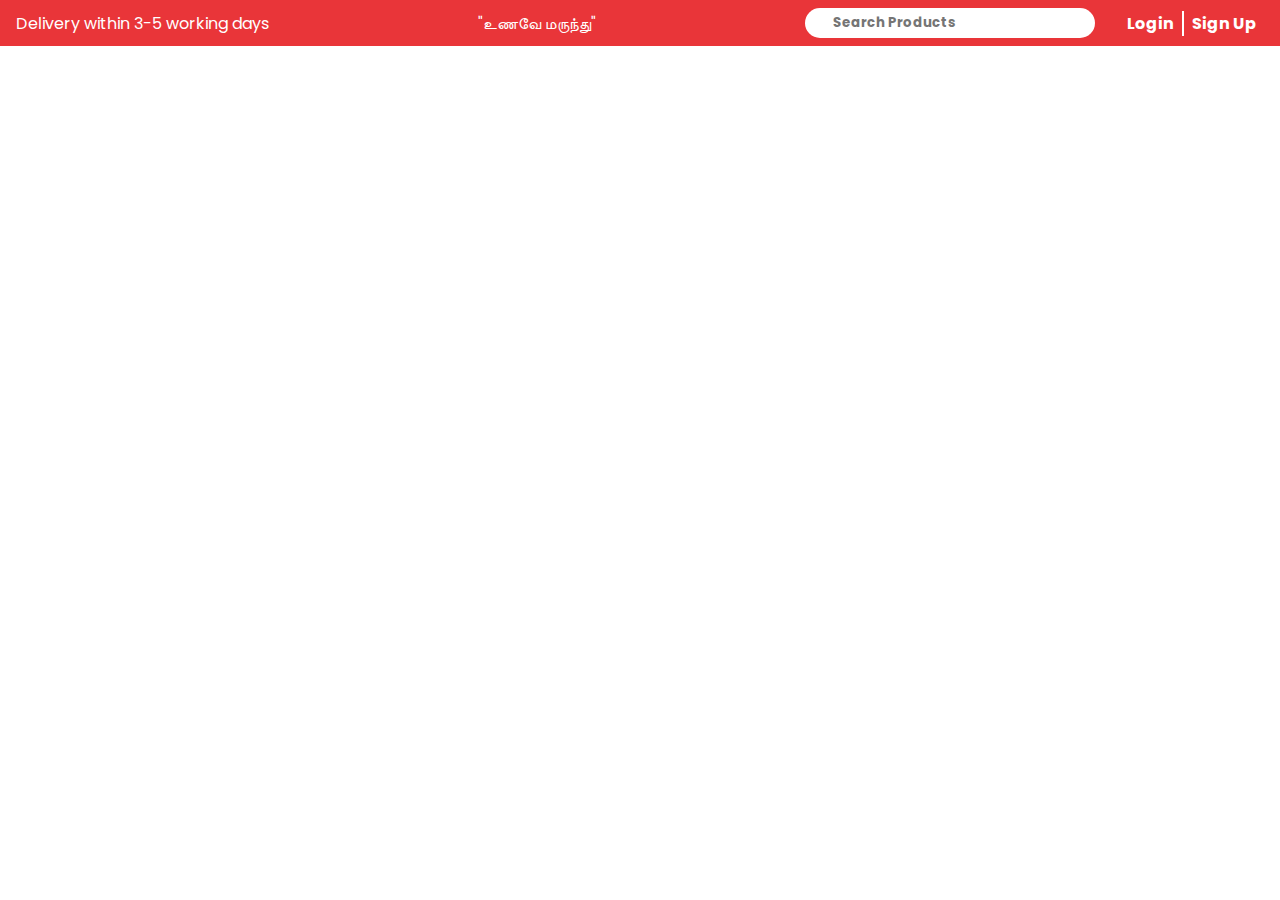
==== index.html @ bee5db54 "topbar is created" ====
<!DOCTYPE html>
<html lang="en">
<head>
    <meta charset="UTF-8">
    <meta name="viewport" content="width=device-width, initial-scale=1.0">
    <title>Nandri masala</title>
    <!-- fontawesom icons CDN -->
    <link rel="stylesheet" href="https://cdnjs.cloudflare.com/ajax/libs/font-awesome/6.5.2/css/all.min.css" integrity="sha512-SnH5WK+bZxgPHs44uWIX+LLJAJ9/2PkPKZ5QiAj6Ta86w+fsb2TkcmfRyVX3pBnMFcV7oQPJkl9QevSCWr3W6A==" crossorigin="anonymous" referrerpolicy="no-referrer" />
    <!-- css link -->
    <link rel="stylesheet" type="text/css" href="./css/index.css"/>
</head>
<body>
    <!-- whole container of home page -->
    <main class="home-container">
        <!-- header section contains top bar and navigation bar -->
       <header>
        <!-- topbar section -->
          <section class="topBar">
            <!-- rightside content -->
             <p class="topbarLeft">Delivery within 3-5 working days</p>

             <!-- center content -->
             <p id="themequote">&quot;உணவே மருந்து&quot;</p>

             <!-- left side content -->
             <div class="topbarRight">
                
                <form id="searchProduct">
                    <i class="fa-solid fa-magnifying-glass"></i>
                    <input type="text" id="search" name="search" placeholder="Search Products"/>
                </form>
                <!-- login signup buttons -->
                <section class="visaButtons">
                    <span class="login">Login</span>
                    <span class="signin">Sign Up</span>
                </section>
             </div>
          </section>
       </header>
    </main>
</body>
</html>
---- css/index.css ----
@import url('https://fonts.googleapis.com/css2?family=Poppins:ital,wght@0,100;0,200;0,300;0,400;0,500;0,600;0,700;0,800;0,900;1,100;1,200;1,300;1,400;1,500;1,600;1,700;1,800;1,900&display=swap');
*{
    margin:0;
    padding:0;
    box-sizing:border-box;
    font-family:var(--sitefont);
}
:root{
    --sitefont:"Poppins", sans-serif;
    --theme1:rgb(233, 53, 57);
    --theme2:rgb(128,128,128);
    --theme3:rgb(52, 119, 88);
    --theme4:rgb(255,255,255);
}
/* topbar design */
.topBar{
    background-color:var(--theme1);
    display:flex;
    justify-content:space-between;
    align-items:center;
    padding:0.5rem 1rem;
}
/* topbar-rightside design */
.topbarRight{
    display:inline-flex;
    gap:1rem;
    justify-content:center;
    align-items:center;
    /* background-color:blueviolet; */
}
/* style for visa buttons */
.visaButtons{
    display:flex;
    padding:0 0.5rem;
    /* background-color:aqua; */
}
.visaButtons span:first-child{
    border-right:2px solid var(--theme4);
    padding:0 0.5rem;
}
.visaButtons span:last-child{
   padding:0 0 0 0.5rem;
}
.visaButtons span{
    font-weight:bold;
    color:var(--theme4);
    /* padding:0 0.5rem; */
}
.visaButtons span:hover{
    cursor:pointer;
}
/* style for search box */
#searchProduct{
    position:relative;
}
#searchProduct input{
    padding:5px 5px 5px 28px ;
    border-radius:15px;
    border:none;
    outline-color: var(--theme3);
}
#searchProduct input::placeholder{
    font-weight: bold;
}
.fa-magnifying-glass{
    position:absolute;
    left:5px;
    top:7px;
    padding:0 0 0 3px;
    color:var(--theme1);
}
/* style for tamil quote */
#themequote{
    color:var(--theme4);
}

/* style for topbar left */
.topbarLeft{
    color:var(--theme4);
}
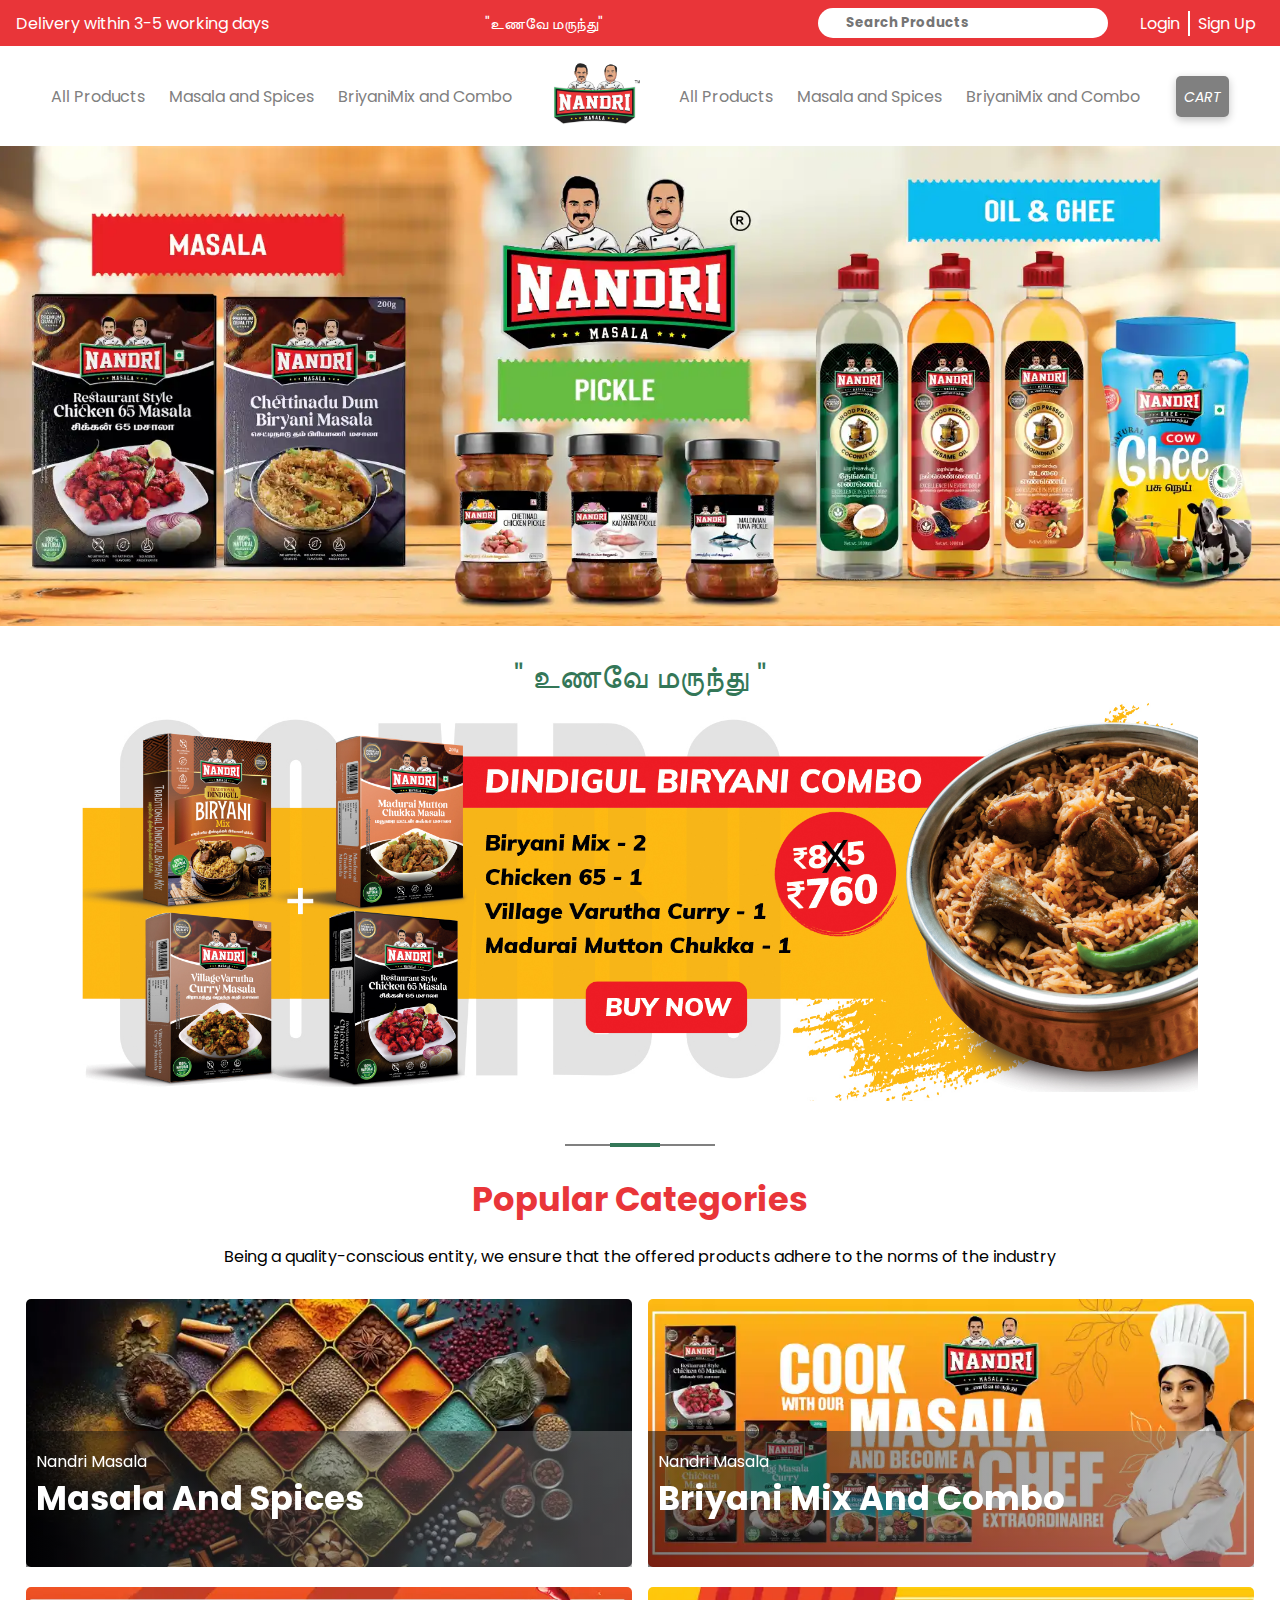
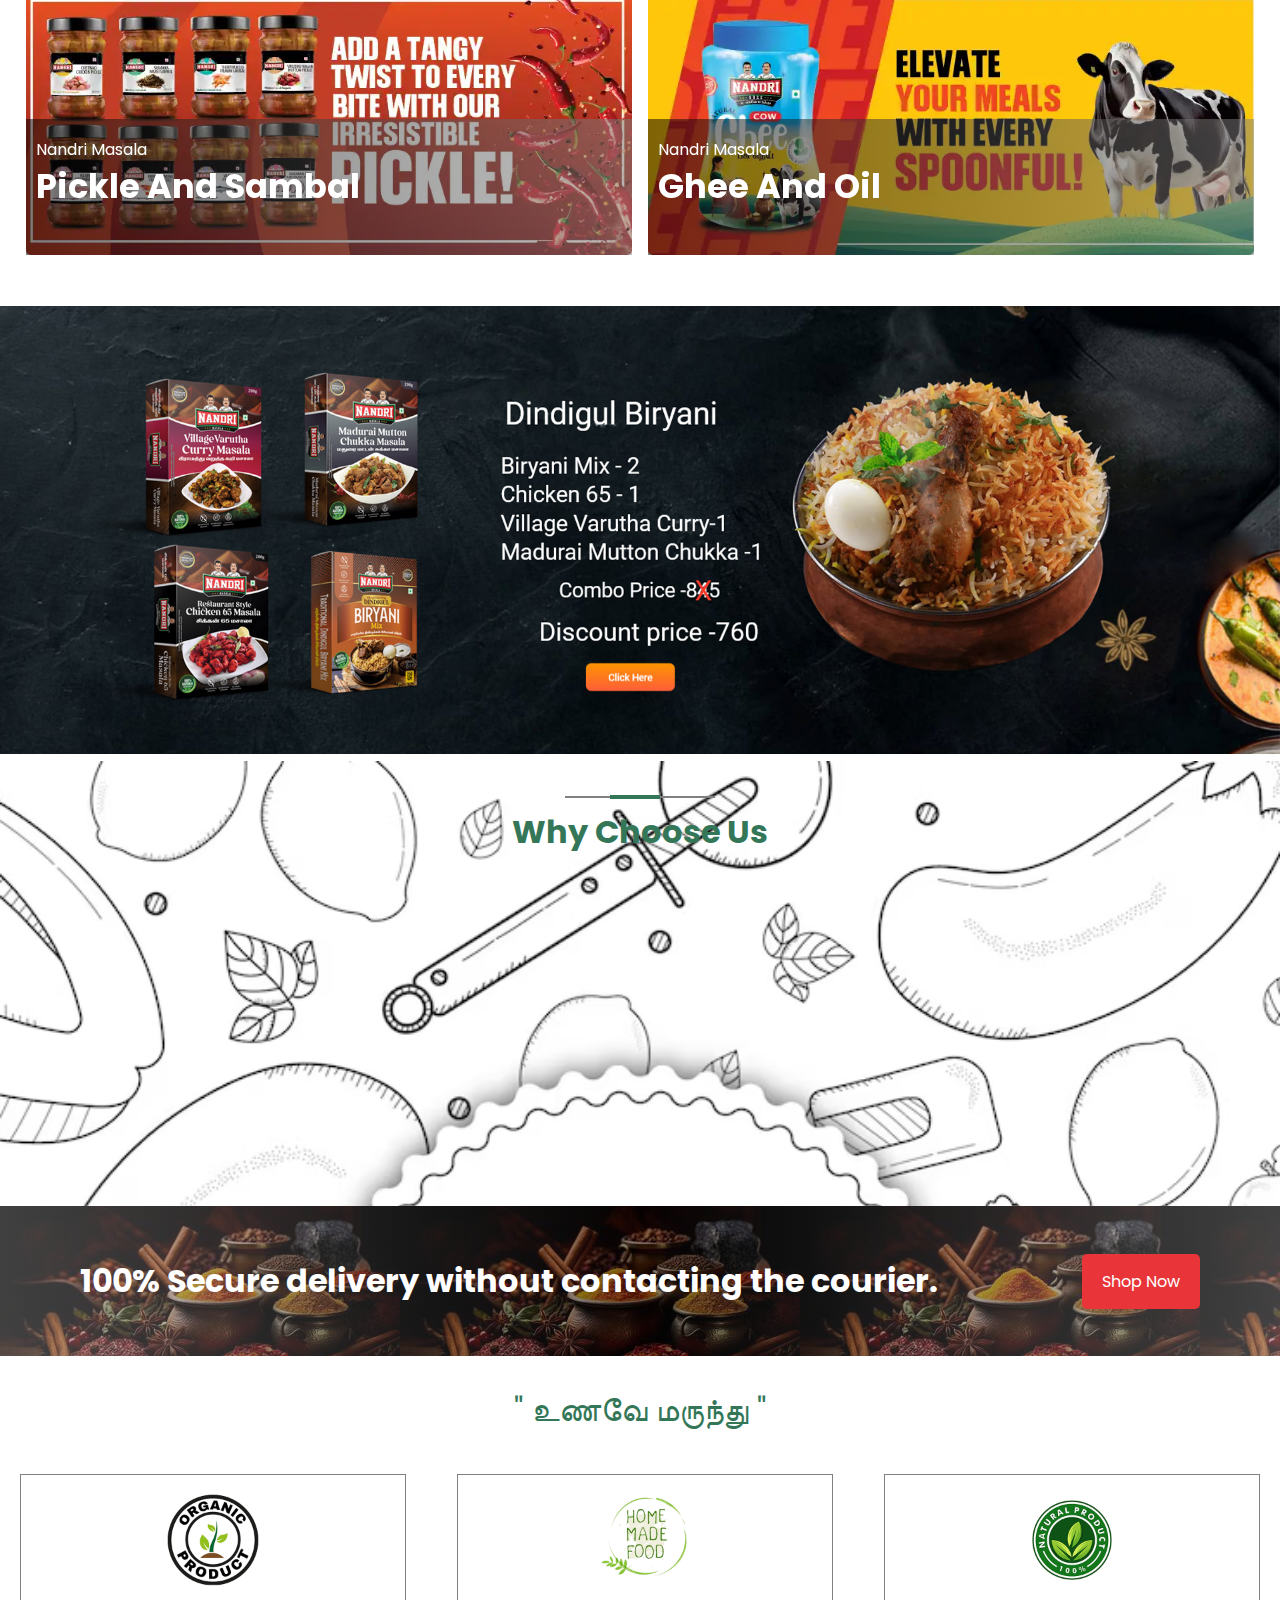
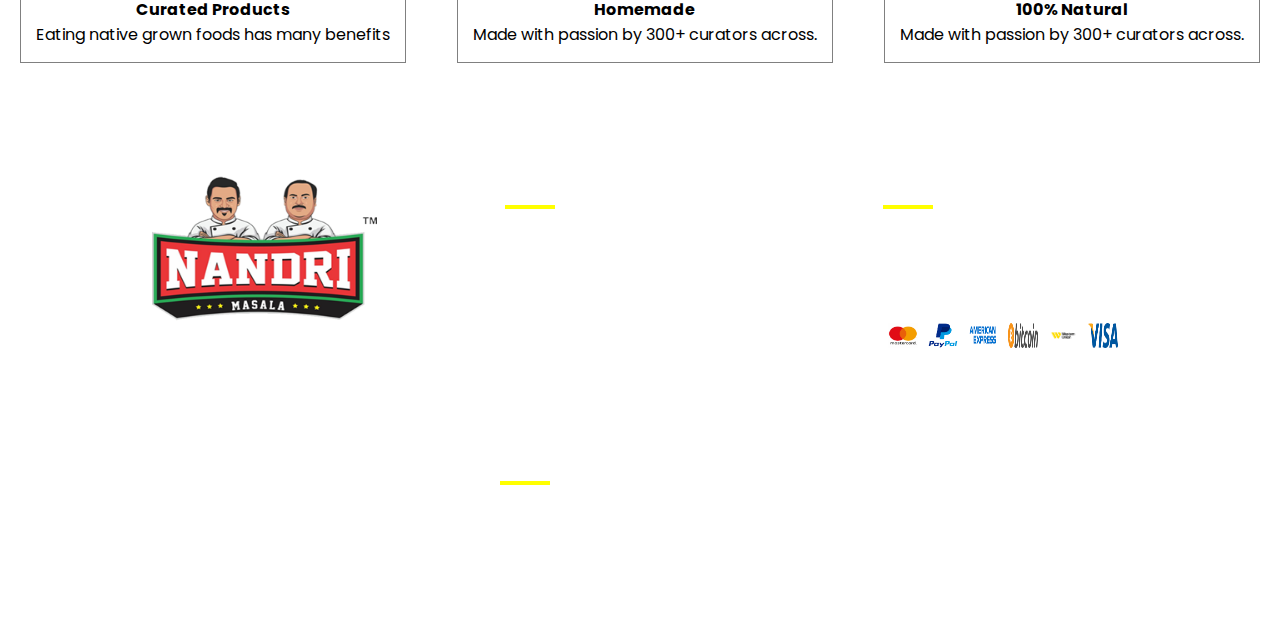
==== commit ed130d14: "home page almost completed" ====
--- a/index.html
+++ b/index.html
@@ -8,6 +8,8 @@
     <link rel="stylesheet" href="https://cdnjs.cloudflare.com/ajax/libs/font-awesome/6.5.2/css/all.min.css" integrity="sha512-SnH5WK+bZxgPHs44uWIX+LLJAJ9/2PkPKZ5QiAj6Ta86w+fsb2TkcmfRyVX3pBnMFcV7oQPJkl9QevSCWr3W6A==" crossorigin="anonymous" referrerpolicy="no-referrer" />
     <!-- css link -->
     <link rel="stylesheet" type="text/css" href="./css/index.css"/>
+    <!-- AOS CSS Link -->
+    <link href="https://unpkg.com/aos@2.3.1/dist/aos.css" rel="stylesheet">
 </head>
 <body>
     <!-- whole container of home page -->
@@ -36,7 +38,244 @@
                 </section>
              </div>
           </section>
+          <!-- navvigation bar code -->
+           <nav id="mainNav">
+            <!-- menubar button -->
+            <i class="fa-solid fa-bars" id="menuTrue"></i>
+
+              <div class="navLeft">
+                  <ul id="leftNavigation" class="navigationLinks">
+                     <li><a href="#">All Products</a></li>
+                     <li><a href="#">Masala and Spices</a></li>
+                     <li><a href="#">BriyaniMix and Combo</a></li>
+                  </ul> 
+              </div>
+              <div class="navLogo">
+                  <a href="./index.html"><img src="./nandrimasalaimages/mainlogo.png"/></a>
+              </div>
+
+              
+              <div class="navRight">
+                    <ul id="rightNavigation" class="navigationLinks">
+                       <li><a href="#">All Products</a></li>
+                       <li><a href="#">Masala and Spices</a></li>
+                       <li><a href="#">BriyaniMix and Combo</a></li>
+                    </ul>
+              </div>
+              <!-- cart button -->
+              <div id="cartLogo">
+                <i class="fa-solid fa-cart-shopping"> CART</i>
+                <span class="badge" id="badge">0</span>
+              </div>
+           </nav>
        </header>
+       
+       <!-- mobile navigation bar section -->
+       <nav id="mobilenav" class="mobnav">
+        <!-- logo container -->
+        <div class="logoContainer">
+            <a href="./index.html"><img src="./nandrimasalaimages/mainlogo.png"/></a>
+            <i class="fa-solid fa-x" id="closeMenu"></i>
+        </div>
+        <!-- search box container -->
+        <div class="searchContainer">
+            <form id="searchProduct">
+                <i class="fa-solid fa-magnifying-glass"></i>
+                <input type="text" id="search" name="search" placeholder="Search Products"/>
+            </form> 
+        </div>
+        <!-- mobile navigation links -->
+
+        <ul class="mobilenavigaltionLinks">
+            <li><i class="fa-solid fa-cart-shopping"></i>All Products</li>
+            <li><i class="fa-solid fa-utensils"></i>Masala and Spices</li>
+            <li><i class="fa-solid fa-utensils"></i>Briyani Mix and Combo</li>
+            <li><i class="fa-solid fa-utensils"></i>Pickle and Sambal</li>
+            <li><i class="fa-solid fa-utensils"></i>Oil and Ghee</li>
+            <li><i class="fa-solid fa-utensils"></i>Recipies</li>
+        </ul>
+    </nav>
+
+    <!-- how to order section -->
+     <!-- <section class="howtoOrder">
+        <img src="./nandri masala images/howtoorderlogo.png"/>
+     </section> -->
+
+     <!-- home section content -->
+     <section class="homeBanner">
+        <img id="homebanner" src="./nandrimasalaimages/homepagebanner1.webp"/>
+    </section>
+    
+    <!-- tamilquote section -->
+    <section class="tamilQuoteSection">
+        <h1>&quot; உணவே மருந்து &quot;</h1>
+        <img src="./nandrimasalaimages/homepagebanner2.jpg"/>
+    </section>
+
+    <!-- popular category section -->
+     <section class="popularCategory">
+         <div class="dummyLine"></div>
+         <h1>Popular Categories</h1>
+         <p>Being a quality-conscious entity, we ensure that the offered products adhere to the norms of the industry</p>
+
+         <!-- populal products -->
+      <section class="popularProducts">
+        <!-- row 1 -->
+        <div class="popularCategoriesRow Row1">
+            <div class="masalaAndSpices popular">
+                <img src="./nandrimasalaimages/masala&spicescommon.webp"/>
+                <div class="popularProductsContent">
+                    <p>Nandri Masala</p>
+                    <h1>Masala And Spices</h1>
+                    <span>View Now</span>
+                </div>
+            </div>
+
+            <div class="briyaniMixAndCombo popular">
+                <img src="./nandrimasalaimages/briyanimixcombocommon.webp"/>
+                <div class="popularProductsContent">
+                    <p>Nandri Masala</p>
+                    <h1>Briyani Mix And Combo</h1>
+                    <span>View Now</span>
+                </div>
+            </div>
+        </div>
+         <!-- row 2 -->
+         <div class="popularCategoriesRow Row2">
+            <div class="masalaAndSpices popular">
+                <img src="./nandrimasalaimages/pickle&sambalcommon.webp"/>
+                <div class="popularProductsContent">
+                    <p>Nandri Masala</p>
+                    <h1>Pickle And Sambal</h1>
+                    <span>View Now</span>
+                </div>
+            </div>
+
+            <div class="briyaniMixAndCombo popular">
+                <img src="./nandrimasalaimages/ghee&oilcommon.webp"/>
+                <div class="popularProductsContent">
+                    <p>Nandri Masala</p>
+                    <h1>Ghee And Oil</h1>
+                    <span>View Now</span>
+                </div>
+            </div>
+         </div>
+      </section>
+     </section>
+<!-- homepagde banner 3 -->
+     <section class="dindigulBriyaniPoster">
+        <img src="./nandrimasalaimages/homepagebanner3.jpg"/>
+     </section>
+<!-- why choose us section -->
+ <section id="whyChooseUs">
+    <div class="dummyLine"></div>
+     <h1>Why Choose Us</h1>
+        <div class="ourSpecial">
+           <div class="special special1" data-aos="zoom-in">
+                <div class="chooseImgContainer">
+                    <img src="./nandrimasalaimages/chooselogo.png"/>
+                </div>
+                <h3>No Artificial Colors</h3>
+                <sanp>No artificial colors added</span>
+           </div>
+           <!-- special 2 -->
+           <div class="special special2" data-aos="zoom-in" data-aos-delay="500">
+             <div class="chooseImgContainer">
+                <img src="./nandrimasalaimages/chooselogo.png"/>
+             </div>
+             <h3>No Artificial Colors</h3>
+             <sanp>No artificial colors added</span>
+           </div>
+           <!-- special 3 -->
+           <div class="special special3"  data-aos="zoom-in" data-aos-delay="1000">
+             <div class="chooseImgContainer">
+                <img src="./nandrimasalaimages/chooselogo.png"/>
+             </div>
+             <h3>No Artificial Colors</h3>
+             <sanp>No artificial colors added</span>
+           </div>
+        </div>
+        
+ </section>
+   <!-- commonBadge ShopNow button -->
+      <div class="commonBadgeShopNow">
+        <h1>100% Secure delivery without contacting the courier.</h1>
+        <span class="shopBtn">Shop Now</span>
+      </div>
+      <!-- our uniqueness -->
+      <h1 class="themeQuote">&quot; உணவே மருந்து &quot;</h1>
+       <section class="ourUniqueness">
+           <div class="unique curated" >
+              <img src="./nandrimasalaimages/curated.png"/>
+              <h4>Curated Products</h4>
+              <p>Eating native grown foods has many benefits</p>
+           </div>
+           
+           <div class="unique homemade" >
+            <img src="./nandrimasalaimages/homemade.png"/>
+              <h4>Homemade</h4>
+              <p>Made with passion by 300+ curators across.</p>
+           </div>
+
+           <div class="unique natural" >
+             <img src="./nandrimasalaimages/natural.png"/>
+             <h4>100&percnt; Natural</h4>
+             <p>Made with passion by 300+ curators across.</p>
+           </div>
+       </section>
+     <footer class="footerSection">
+         <section class="footerContent">
+            <!-- section 1 -->
+          <div class="aboutFootContent">
+            <img src="./nandrimasalaimages/mainlogo.png"/>
+             <address>
+                <p>Pugal Plaza,Annur Main Road,Karumatahampati,Nearby SivaKannan Restaurant,Sulur TK,Coimbatore-641659</p>
+             </address>
+          </div>
+          <!-- section 2 -->
+           <div class="ourCompany">
+             <h3>OUR COMPANY</h3>
+             <div class="companyLinks">
+               <span> <i class="fa-solid fa-angle-right"></i> About US</span>
+               <span> <i class="fa-solid fa-angle-right"></i> Recipies</span>
+               <span> <i class="fa-solid fa-angle-right"></i> ConytactUS</span>
+               <span> <i class="fa-solid fa-angle-right"></i> Privacy Policy</span>
+               <span> <i class="fa-solid fa-angle-right"></i> International Shipping Policy</span>
+               <span> <i class="fa-solid fa-angle-right"></i> Terms &amp; conditions</span>
+               <span> <i class="fa-solid fa-angle-right"></i> Return &amp; Refund</span>
+             </div>
+           </div>
+           <!-- section 3 -->
+            <div class="socialAccounts">
+                <h3>SOCIAL ACCOUNTS</h3>
+               <span><i class="fa-brands fa-facebook"></i> Facebook</span>
+               <span><i class="fa-brands fa-instagram"></i> Instagram</span>
+               <span><i class="fa-brands fa-youtube"></i>Youtube</span>
+               <div class="socialIcons">
+                  <img src="./nandrimasalaimages/masterCard.png"/>
+                  <img src="./nandrimasalaimages/paypal.png"/>
+                  <img src="./nandrimasalaimages/amerianexpress.png"/>
+                  <img src="./nandrimasalaimages/bitcoin.png">
+                  <img src="./nandrimasalaimages/westernUnion.png"/>
+                  <img src="./nandrimasalaimages/visa.png"/>
+               </div>
+            </div>
+            <!-- section 4 -->
+             <div class="followUs">
+               <h3>FOLLOW US</h3>
+               <span><i class="fa-brands fa-whatsapp"></i> &#40;&plus;91&#41;81100 44111</span>
+             </div>
+         </section>
+         <div class="copyRightSection">
+            <p>copyright &copy; Nandri Masala. All Rights Reserved Developed by Soundhar.</p>
+         </div>
+     </footer>
     </main>
+    <script src="./js/index.js"></script>
+    <!-- AOS script -->
+    <script src="https://unpkg.com/aos@2.3.1/dist/aos.js"></script>
+    <script>
+    AOS.init();
+    </script>
 </body>
 </html>--- a/css/index.css
+++ b/css/index.css
@@ -4,6 +4,7 @@
     padding:0;
     box-sizing:border-box;
     font-family:var(--sitefont);
+    list-style-type:none;
 }
 :root{
     --sitefont:"Poppins", sans-serif;
@@ -11,14 +12,23 @@
     --theme2:rgb(128,128,128);
     --theme3:rgb(52, 119, 88);
     --theme4:rgb(255,255,255);
+    --theme5:rgb(0,0,0);
 }
 /* topbar design */
+body{
+    /* background-color:aqua; */
+}
+header{
+    overflow:visible;
+}
 .topBar{
     background-color:var(--theme1);
     display:flex;
     justify-content:space-between;
     align-items:center;
     padding:0.5rem 1rem;
+    width:100%;
+    font-size:1rem;
 }
 /* topbar-rightside design */
 .topbarRight{
@@ -26,13 +36,11 @@
     gap:1rem;
     justify-content:center;
     align-items:center;
-    /* background-color:blueviolet; */
 }
 /* style for visa buttons */
 .visaButtons{
     display:flex;
     padding:0 0.5rem;
-    /* background-color:aqua; */
 }
 .visaButtons span:first-child{
     border-right:2px solid var(--theme4);
@@ -42,11 +50,11 @@
    padding:0 0 0 0.5rem;
 }
 .visaButtons span{
-    font-weight:bold;
-    color:var(--theme4);
-    /* padding:0 0.5rem; */
+    font-weight:400;
+    color:var(--theme4);
 }
 .visaButtons span:hover{
+    cursor:pointer;
     cursor:pointer;
 }
 /* style for search box */
@@ -65,7 +73,7 @@
 .fa-magnifying-glass{
     position:absolute;
     left:5px;
-    top:7px;
+    top:9px;
     padding:0 0 0 3px;
     color:var(--theme1);
 }
@@ -78,3 +86,692 @@
 .topbarLeft{
     color:var(--theme4);
 }
+/* style for menu button */
+#menuTrue{
+    font-size:25px;
+    display:none;
+}
+/* style for navigation bar */
+#mainNav{
+    display:flex;
+    justify-content:space-evenly;
+    align-items:center;
+    padding:1rem;
+    background-color:var(--theme4);
+    position:sticky;
+    top:0;
+    height:100px;
+}
+.navigationLinks{
+    display: inline-flex;
+    gap:5px;
+}
+.navigationLinks{
+    gap:1.5rem;
+}
+.navigationLinks{
+    font-size:1.02rem;
+    font-weight:400;
+}
+.navigationLinks a{
+    text-decoration:none;
+    color:var(--theme2);
+    font-size:1rem;
+}
+.navigationLinks a:hover{
+    color:var(--theme5);
+    transition: all 0.5s;
+    cursor:pointer;
+}
+/* logo design */
+.navLogo img{
+    height:6rem ;
+    width:6rem ;
+    object-fit:contain;
+    cursor:pointer;
+    animation-name:animatelogo;
+    animation-duration:1.5s;
+    animation-timing-function: ease;
+    animation-iteration-count:1;
+}
+/* animation work for logo */
+@keyframes animatelogo{
+    from{
+        transform:translateY(-100px);
+        opacity:0;
+    }
+    to{
+        transform:translateY(0);
+        opacity:1;
+    }
+}
+/* cart button design */
+#cartLogo{
+    background-color:var(--theme2);
+    display: inline-block;
+    padding:8px;
+    border-radius:5px;
+    position:relative;
+    box-shadow: rgba(0, 0, 0, 0.24) 0px 3px 8px;
+    color:var(--theme4);
+}
+#cartLogo .fa-cart-shopping{
+   font-size:14px; 
+}
+#cartLogo:hover{
+    cursor:pointer;
+}
+/* style for badge */
+.badge{
+    position:absolute;
+    background-color:var(--theme4);
+    top:-20px;
+    left:-10px;
+    height:25px;
+    width:25px;
+    border-radius:50%;
+    text-align:center;
+    display:none;
+}
+
+/* mobile navigation bar styles */
+/* mobile nav style */
+#mobilenav{
+    width:280px;
+    padding:10px;
+    background-color:var(--theme5);
+    display:flex;
+    flex-direction:column;
+    gap:10px;
+    color:var(--theme1);
+    position:fixed;
+    top:0;
+    left:-100%;
+    transition:ease 0.5s;
+    z-index:9999999;
+}
+.showMenu{
+    left:0 !important;
+    transition:ease 0.5s;
+}
+.logoContainer{
+    width:100%;
+    display:flex;
+    justify-content:center;
+    align-items:center;
+    height:120px;
+    padding:15px;
+    position:relative; 
+}
+
+.logoContainer img{
+    height:150px;
+    width:150px;
+    object-fit:contain;   
+}
+
+.searchContainer{
+    width:100%;
+}
+.searchContainer #searchProduct input{
+    width:100%;
+}
+.mobilenavigaltionLinks{
+    color:var(--theme4);
+    font-family:var(--sitefont);
+    font-size:14px;
+    font-weight:normal;
+    width:100%;
+}
+.mobilenavigaltionLinks li{
+    border-bottom:1px dotted var(--theme2);
+    padding:10px 0;
+}
+.mobilenavigaltionLinks li:hover{
+    background-color:var(--theme1);
+    cursor:pointer;
+}
+.mobilenavigaltionLinks i{
+    padding-right:10px;
+}
+.logoContainer i{
+    position:absolute;
+    top:0;
+    right:0;
+    color:var(--theme4);
+    font-size: 16px;
+}
+/* how to order logo design */
+/* .howtoOrder{
+ height:150px;
+ width:150px;
+ position:fixed;
+ top:40px;
+ z-index:99999999999;
+ animation:animateHowToOrder 1.5s infinite ease;
+}
+@keyframes animateHowToOrder{
+    0%{
+        transform:translateX(0px);
+    }
+    50%{
+        transform:translateX(20px);
+    }
+    100%{
+        transform:translateX(0px);
+    }
+}
+.howtoOrder img{
+    height:100%;
+    width:100%;
+} */
+
+/* home page content design */
+.homeBanner img{
+  height:30rem;
+  width:100%;
+  object-fit:cover;
+}
+.tamilQuoteSection h1{
+  text-align:center;
+  color:var(--theme3);
+  font-weight:normal;
+  font-size:2rem;
+ 
+}
+.tamilQuoteSection img{
+    height:25rem;
+    width:90%;
+     object-fit:cover;
+}
+.tamilQuoteSection{
+    text-align:center;
+    padding:20px;
+}
+.dummyLine{
+    height:2px;
+    width:150px;
+    background-color:var(--theme2);
+    position:relative;
+    margin-bottom:10px;
+}
+ .dummyLine::after{
+    content:"";
+    width:50px;
+    height:4px;
+    background-color:var(--theme3);
+    position:absolute;
+    top:-1px;
+    left:30%;
+}
+.popularCategory {
+    padding:1rem;
+}
+.popularCategory{
+   display: flex;
+  justify-content:center;
+  align-items:center;
+  flex-direction:column;
+  gap:1.2rem;
+}
+.popularCategory h1{
+    color:var(--theme1);
+    font-size:2.1rem;
+    
+}
+.popularProducts{
+   display:flex;
+   flex-direction:column; 
+}
+
+.popularCategoriesRow .popular{
+    width:50%;
+    border-radius:10px;
+    position:relative;
+}
+.popularCategoriesRow .popular:hover{
+    transform:scale(0.9);
+    cursor:pointer;
+    transition:all 0.5s;
+}
+.popularCategoriesRow .popular img{
+    border-radius:5px;
+    object-fit:cover;
+    width:100%;
+    height:100%;
+}
+.popularCategoriesRow{
+   gap:1rem;
+}
+.popularProductsContent{
+    position:absolute;
+    z-index:999;
+    bottom:0;
+    padding:18px 10px;
+    color:var(--theme4);
+    background: linear-gradient(to right,rgba(0,0,0,0.5),rgba(128, 128, 128,0.5));
+    width:100%;
+    /* height:100%; */
+}
+.popularProductsContent h1{
+    color:var(--theme4);
+    font-size:2.1rem;
+}
+.popularCategoriesRow .popular:hover .popularProductsContent p{
+    position:relative;
+    top:-10px;
+    transition:ease 0.5s;
+    cursor:pointer;
+}
+.popularCategoriesRow .popular:hover .popularProductsContent h1{
+    position:relative;
+    top:-10px;
+    transition:ease 0.5s;
+    cursor:pointer;
+}
+.popularCategoriesRow .popular:hover .popularProductsContent span{
+    position:relative;
+    top:0;
+    visibility: visible;
+    transition:ease 0.5s;
+    cursor:pointer;
+}
+.popularProductsContent span{
+    position:relative;
+    top:15px;
+    visibility:hidden;
+}
+.Row1{
+   /* background-color:red; */
+}
+.Row2{
+    /* background-color:green; */
+ }
+.popularCategoriesRow{
+    display:flex;
+    padding:10px;
+
+}
+/* style for homepage banner 3 */
+.dindigulBriyaniPoster img{
+    object-fit:cover;
+    height:28rem;
+    width:100%;
+    margin-top:25px;
+}
+/* why choose us section styles */
+#whyChooseUs{
+    background-image:url('../nandrimasalaimages/backgroun1.avif');
+    background-size:cover;
+    /* height:200px; */
+    background-repeat:no-repeat;
+    display:flex;
+    /* justify-content:center; */
+    align-items:center;
+    flex-direction:column;
+    padding-top:35px;
+}
+#whyChooseUs h1{
+    font-size:2rem;
+    color:var(--theme3);
+}
+.ourSpecial{
+    padding-top:100px;
+    padding-bottom:100px;
+    width:100%;
+    /* background-color:yellow; */
+    display:flex;
+    justify-content:space-evenly;
+    align-items:center;
+    flex-wrap:wrap;
+    /* gap:100px; */
+}
+.special{
+    background-color:var(--theme4);
+    width:380px;
+    height:150px;
+    position:relative;
+    text-align:center;
+    display: flex;
+    flex-direction: column;
+    justify-content:center;
+    align-items: center;
+    gap:15px;
+    border-radius:5px;
+    box-shadow: rgba(0, 0, 0, 0.25) 0px 14px 28px, rgba(0, 0, 0, 0.22) 0px 10px 10px;
+    transition:ease 0.5s;
+}
+.special:hover{
+    background-color: var(--theme3);
+    transition:ease 0.5s;
+    color:var(--theme4);
+    cursor:pointer;
+}
+.special h3{
+    margin-top:50px;
+}
+.chooseImgContainer img{
+    height:135px;
+    width:135px;
+    border:10px solid var(--theme1);
+    background-color: black;
+    border-radius:50%;
+    padding:15px;
+}
+.chooseImgContainer{
+    position:absolute;
+    top:-80px;
+    text-align:center;
+    width:100%;
+}
+/* style for common badge */
+.commonBadgeShopNow{
+    background:linear-gradient(to right,rgba(128, 128, 128,0.5),rgba(0, 0, 0,0.5),rgba(128, 128, 128,0.5)),url('../nandrimasalaimages/footerbanner1.jpg');
+    height:150px;
+    display:flex;
+    justify-content:space-around;
+    align-items:center;
+    color:var(--theme4);
+    padding: 10px;
+    gap:5px;
+}
+.shopBtn {
+    background-color:var(--theme1);
+    padding:15px 20px;
+}
+.shopBtn{
+    font-size:1rem;
+    border-radius:5px;
+}
+.shopBtn:hover{
+    background-color:var(--theme3);
+    transition:ease 0.5s;
+    cursor:pointer;
+}
+/* design for ouruniqueness */
+.themeQuote{
+    text-align: center;
+    color:var(--theme3);
+    font-weight: normal;
+    padding:30px 0 0 0;
+}
+.ourUniqueness{
+    /* background-color: yellowgreen; */
+    display: flex;
+    justify-content:space-around;
+    padding:40px 10px;
+    align-items:center;
+    flex-wrap:wrap;
+    gap:30px;
+}
+.ourUniqueness .unique img{
+    height:100px;
+    width:100px;
+}
+.ourUniqueness .unique{
+    border:1px solid var(--theme2);
+    text-align:center;
+    padding:15px 15px;
+}
+.natural{
+    /* flex-grow:1; */
+}
+/* .special{
+    width:310px;
+    height:150px;
+    background-color:aqua;
+} */
+/* .popularCategoriesRow{
+    display:flex;
+} */
+/* footer section designs */
+.footerContent{
+    display:flex;
+    justify-content:space-around;
+    flex-wrap:wrap;
+    gap:15px;
+    padding:3rem 4rem;
+}
+.footerContent h3{
+    border-bottom:2px solid var(--theme4);
+    padding-bottom:5px;
+    margin-bottom:15px;
+    position:relative;
+}
+.footerContent h3::after{
+    content:"";
+    height:4px;
+    width:50px;
+    background-color:yellow;
+    position:absolute;
+    top:0;
+    left:0;
+    top:97%;
+}
+.home-container .footerSection{
+    width:100%;
+    background:no-repeat,linear-gradient(rgba(20, 20, 31, .4), rgba(20, 20, 31, .4)),url('../nandrimasalaimages/footerbanner1.jpg');
+    padding:1rem;
+    background-attachment:fixed;
+    background-size:cover;
+}
+/* section 1 */
+.aboutFootContent img{
+    height: 150px;
+    width:250px;
+}
+.aboutFootContent{
+    color:var(--theme4);
+    width:280px;
+    /* background-color:rgb(190, 190, 87); */
+    text-align:center;
+    padding:5px;
+}
+.aboutFootContent address p{
+    font-size:14px;
+}
+/* section 2 */
+.ourCompany{
+    color:var(--theme4);
+    width:280px;
+    /* background-color:rgb(190, 190, 87); */
+    text-align:left;
+    padding:5px;
+}
+
+.companyLinks{
+    display:flex;
+    flex-direction:column;
+    gap:5px;
+    
+}
+.companyLinks span i{
+    padding-right:5px;
+    color:var(--theme1);
+}
+/* section 3 */
+.socialAccounts {
+    padding:5px;
+    color:var(--theme4);
+    display:flex;
+    flex-direction:column;
+    gap:5px;
+    width:280px;
+    /* background-color:aqua; */
+}
+.socialAccounts .socialIcons{
+    display:flex;
+    gap:10px;
+    padding:5px;
+    width:100%;
+    /* background-color:rgb(189, 145, 231); */
+}
+.socialAccounts .socialIcons img{
+    height:25px;
+    width:30px;
+    border-radius:2px;
+}
+.socialAccounts span i{
+    padding-right:5px;
+}
+/* section followUs section */
+.followUs{
+    color:var(--theme4);
+    width:280px;
+    /* background-color: antiquewhite; */
+}
+/* section 5 copy right section design*/
+.copyRightSection{
+    color:var(--theme4);
+    padding:10px;
+    display: flex;
+    justify-content: center;
+    align-items:center;
+}
+/* responsive codes section*/
+/* responsivde code for topbar */
+@media only screen and (max-width:991px){
+    #themequote{
+        display:none;
+    }
+    .topBar #searchProduct{
+        display:none;
+    }
+}
+@media only screen and (max-width:352px){
+    .topBar{
+        font-size:12px;
+    }
+        
+}
+@media only screen and (max-width:331px){
+    .topBar{
+        font-size:11px;
+    }
+        
+}
+@media only screen and (max-width:450px){
+    html{
+        font-size:14px;
+    }
+}
+@media only screen and (max-width:400px){
+    html{
+        font-size:11px;
+    }
+}
+
+
+/* responsive code for navigation bar */
+@media only screen and (max-width:991px){
+    #menuTrue{
+        display:inline-block;
+    }
+    #mainNav{
+        justify-content:space-between;
+    }
+    .navLeft,.navRight{
+        display:none;
+    }
+}
+@media only screen and (max-width:1200px){
+   html{
+    font-size:15px;
+   }
+}
+@media only screen and (max-width:1115px){
+    html{
+     font-size:14px;
+    }
+ }
+
+ @media only screen and (max-width:1050px){
+    html{
+     font-size:13px;
+    }
+ }
+ /* responsive code for footer */
+ @media only screen and (max-width:768px){
+    .footerContent .aboutFootContent,.footerContent .ourCompany,.footerContent .socialAccounts,.footerContent .followUs{
+        width:100%;
+        justify-content: center;
+        /* align-items:center; */
+    }
+ }
+ @media only screen and (max-width:375px){
+    .footerContent .aboutFootContent,.footerContent .ourCompany,.footerContent .socialAccounts,.footerContent .followUs{
+        width:100%;
+        justify-content: center;
+        /* align-items:center; */
+    }
+    .footerContent{
+        padding:10px;
+    }
+ }
+ /* responsive code for popular categories */
+ @media only screen and (max-width:768px){
+    .popularCategoriesRow{
+        flex-direction:column;
+    }
+    .popularCategoriesRow .popular{
+        width:100%;
+    }
+ }
+ @media only screen and (max-width:367px){
+    html{
+        font-size:10px;
+    }
+ }
+ @media only screen and (max-width:393px){
+    html{
+        font-size:9px;
+    }
+ }
+ /* responsive code for why choose us */
+ @media only screen and (max-width:1180px){
+    .ourSpecial{
+        gap:100px;
+    }
+ }
+ @media only screen and (max-width:860px){
+    .ourSpecial{
+        gap:90px;
+    }
+ }
+ @media only screen and (max-width:850px){
+    .ourSpecial{
+        gap:100px;
+    }
+    .ourSpecial .special{
+        width:80%;
+
+    }
+ }
+/* responsive code for shop now button */
+@media only screen and (max-width:828px){
+    .commonBadgeShopNow{
+        flex-direction: column;
+    }
+}
+/* responsive code for uniqueness */
+@media only screen and (max-width:768px){
+    .natural{
+        flex-grow:1;
+    }
+}
+@media only screen and (max-width:693px){
+    .curated{
+        flex-grow:1;
+    }
+}
+@media only screen and (max-width:685px){
+    .unique{
+        width:80%;
+    }
+    .natural{
+        flex-grow:unset;
+    }
+    .curated{
+        flex-grow:unset;
+    }
+}
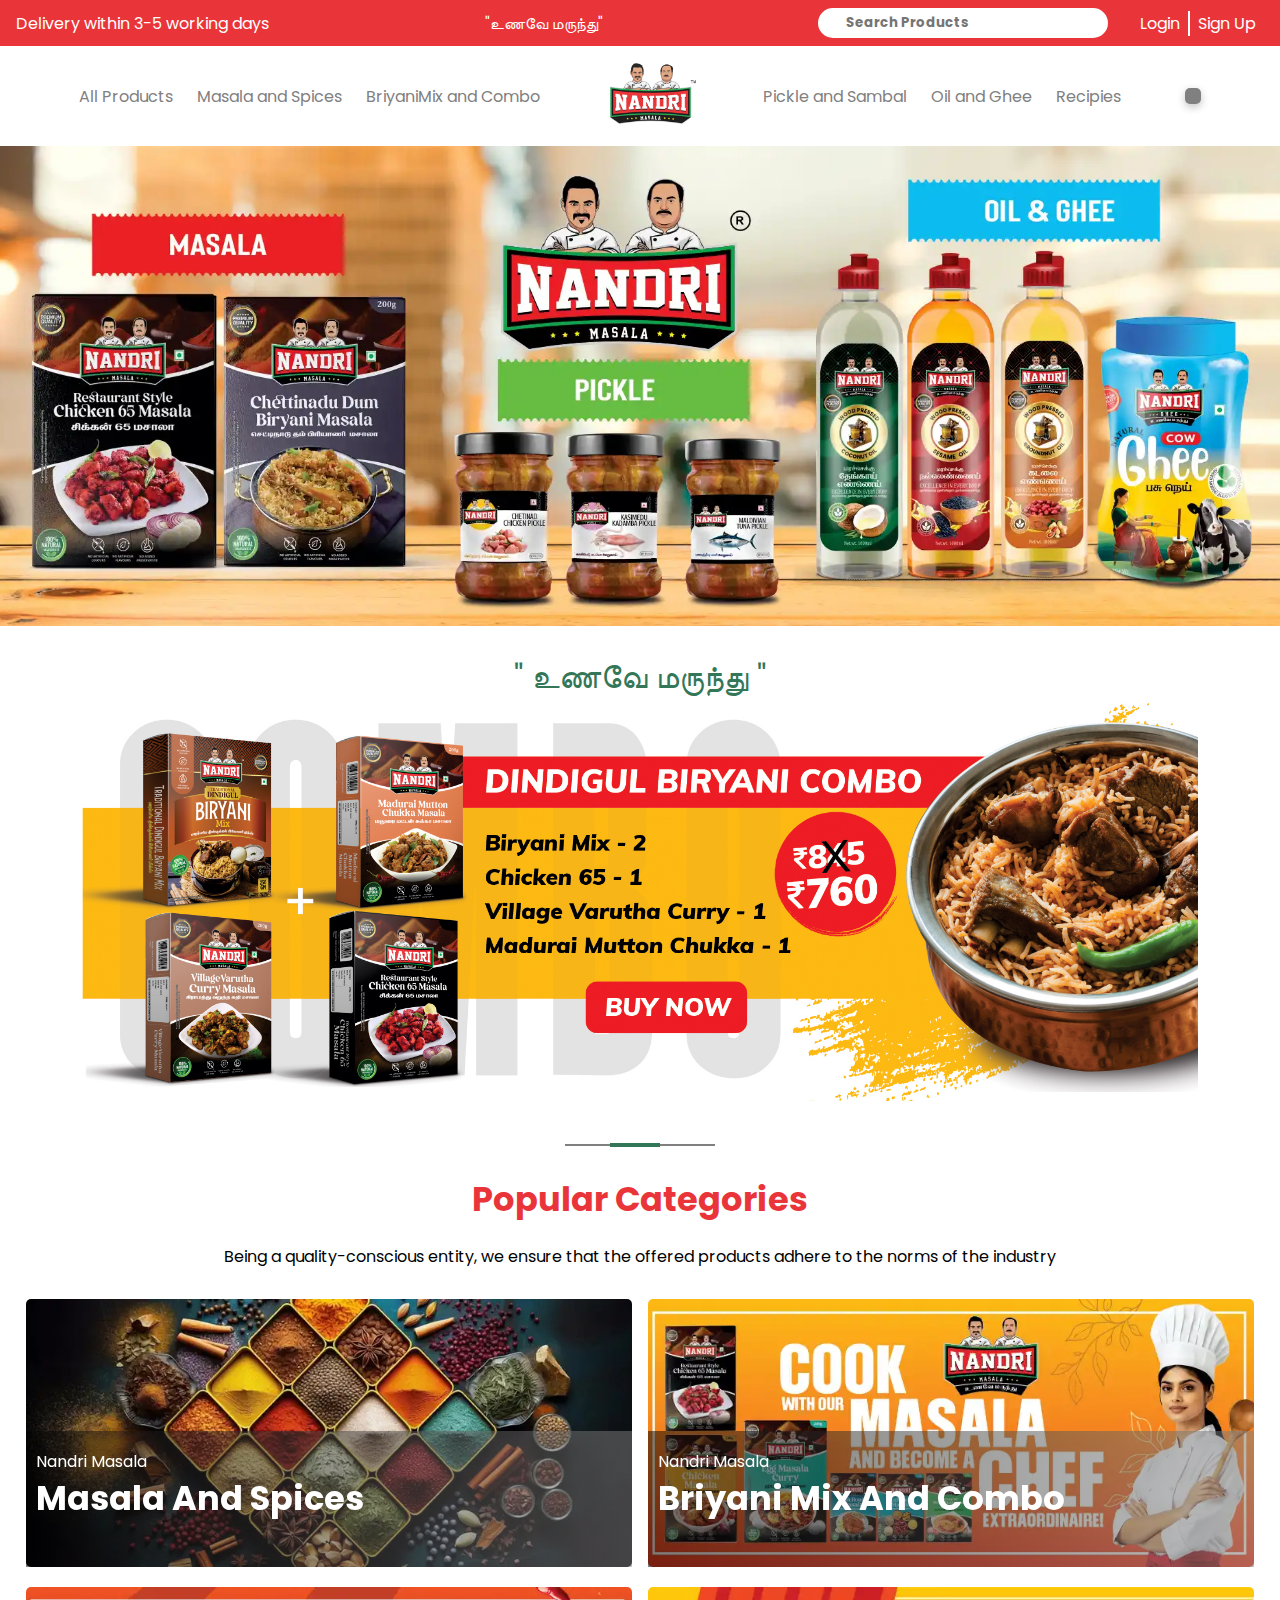
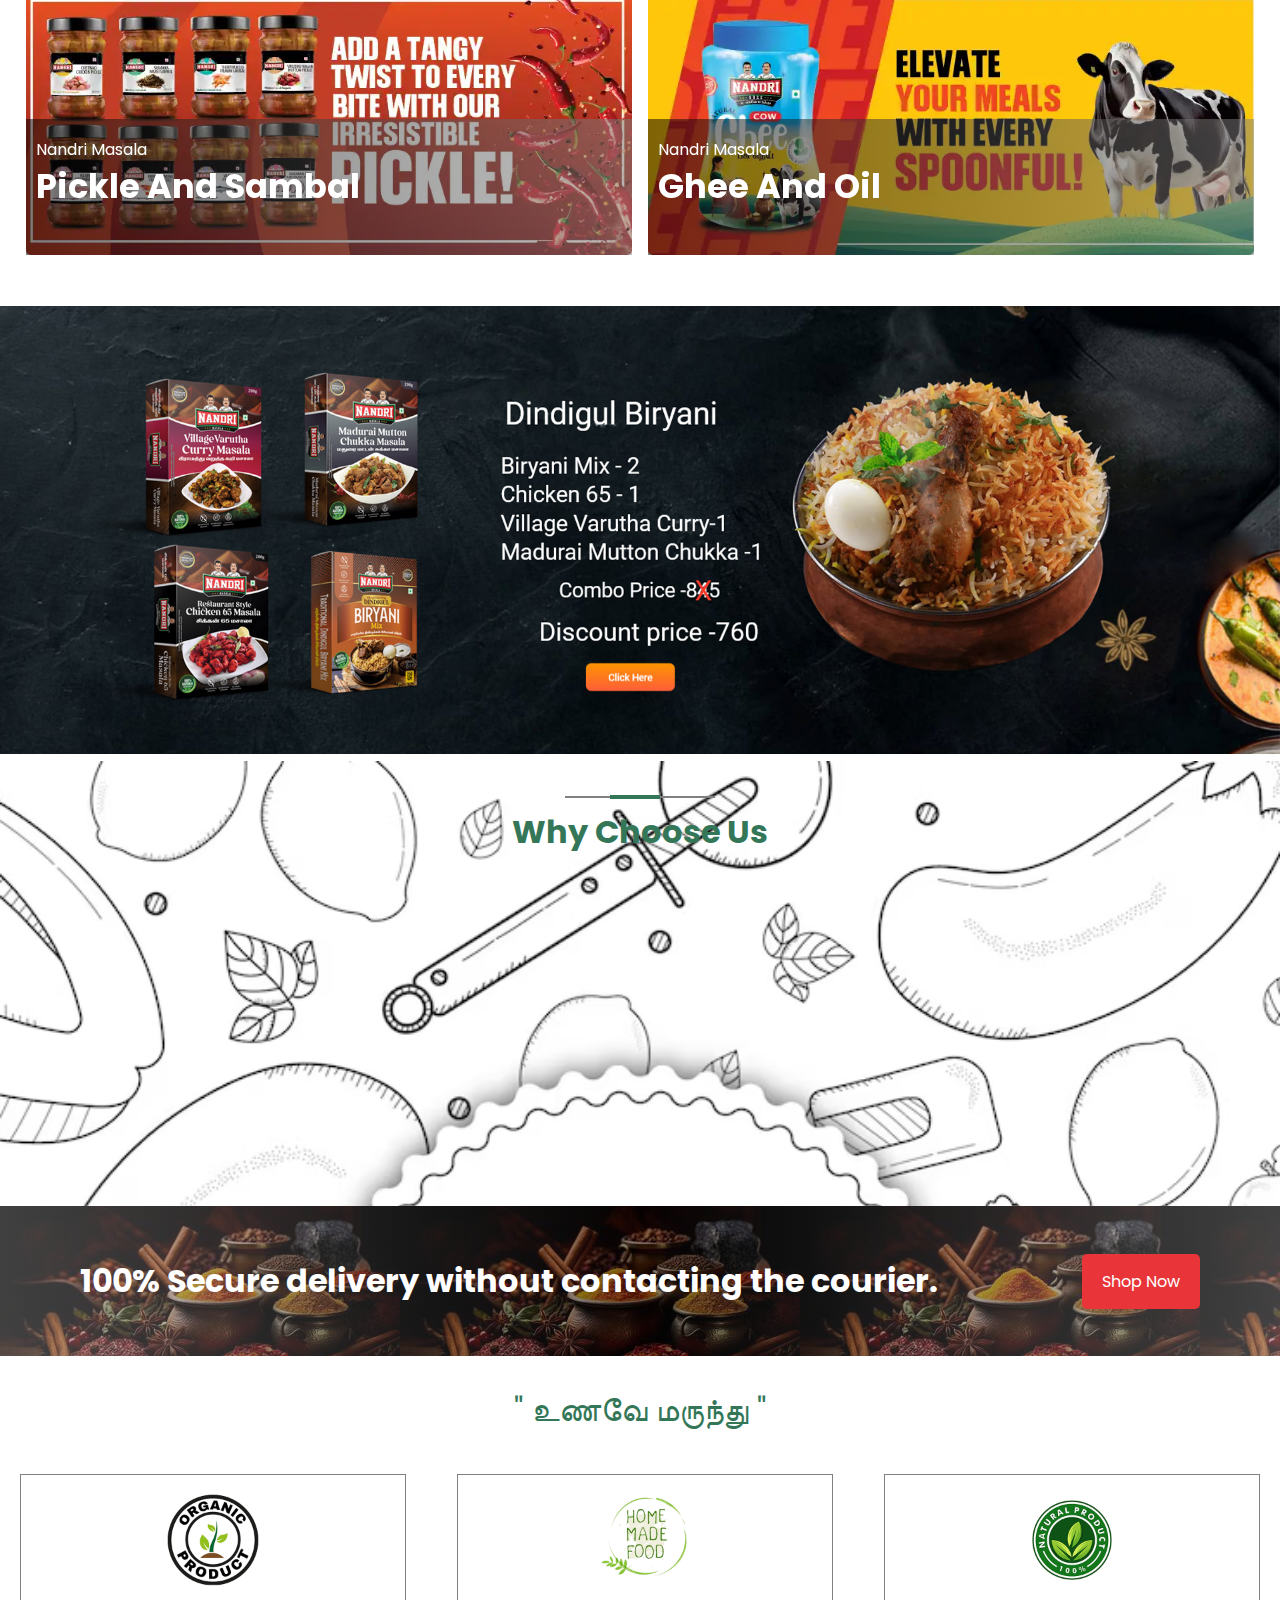
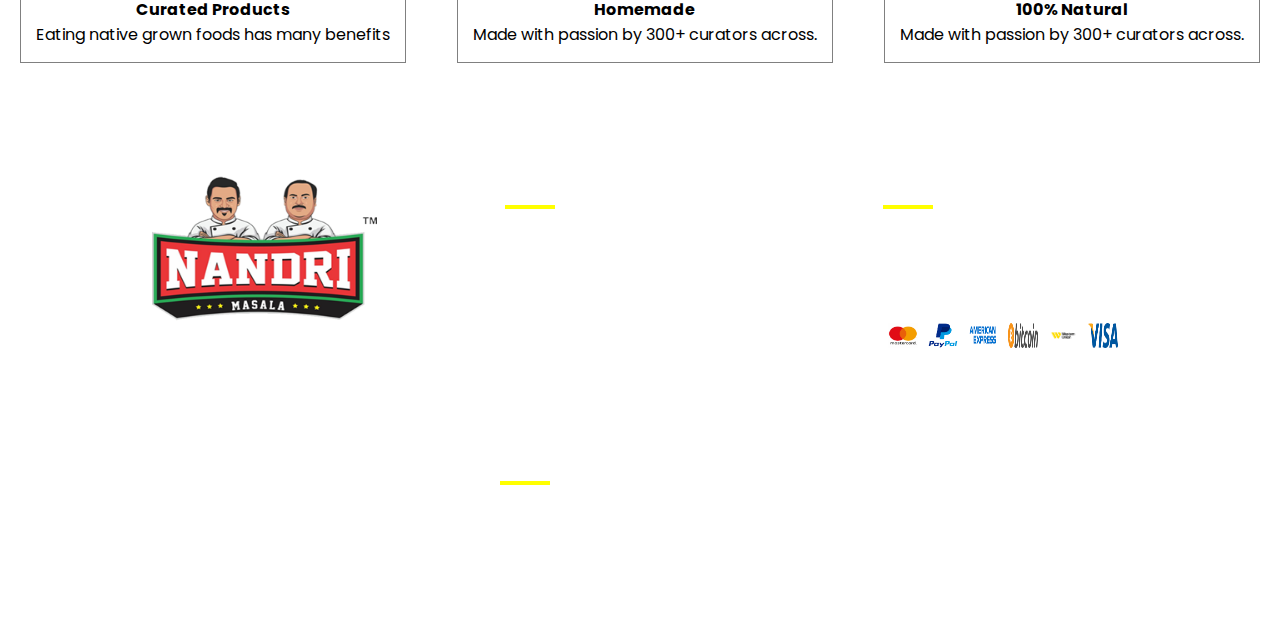
==== commit 3ed7a432: "increment and decrement load the updated data to car logo is completed" ====
--- a/index.html
+++ b/index.html
@@ -45,7 +45,7 @@
 
               <div class="navLeft">
                   <ul id="leftNavigation" class="navigationLinks">
-                     <li><a href="#">All Products</a></li>
+                     <li><a href="./allProducts.html">All Products</a></li>
                      <li><a href="#">Masala and Spices</a></li>
                      <li><a href="#">BriyaniMix and Combo</a></li>
                   </ul> 
@@ -57,14 +57,14 @@
               
               <div class="navRight">
                     <ul id="rightNavigation" class="navigationLinks">
-                       <li><a href="#">All Products</a></li>
-                       <li><a href="#">Masala and Spices</a></li>
-                       <li><a href="#">BriyaniMix and Combo</a></li>
+                       <li><a href="#">Pickle and Sambal</a></li>
+                      <li> <a href="#">Oil and Ghee</a></li>
+                       <li><a href="#">Recipies</a></li>
                     </ul>
               </div>
               <!-- cart button -->
               <div id="cartLogo">
-                <i class="fa-solid fa-cart-shopping"> CART</i>
+                <i class="fa-solid fa-cart-shopping"></i>
                 <span class="badge" id="badge">0</span>
               </div>
            </nav>
@@ -87,7 +87,7 @@
         <!-- mobile navigation links -->
 
         <ul class="mobilenavigaltionLinks">
-            <li><i class="fa-solid fa-cart-shopping"></i>All Products</li>
+            <li><i class="fa-solid fa-cart-shopping"></i><a href="./allProducts.html">All Products</a></li>
             <li><i class="fa-solid fa-utensils"></i>Masala and Spices</li>
             <li><i class="fa-solid fa-utensils"></i>Briyani Mix and Combo</li>
             <li><i class="fa-solid fa-utensils"></i>Pickle and Sambal</li>
@@ -162,7 +162,7 @@
          </div>
       </section>
      </section>
-<!-- homepagde banner 3 -->
+<!-- homepage banner 3 -->
      <section class="dindigulBriyaniPoster">
         <img src="./nandrimasalaimages/homepagebanner3.jpg"/>
      </section>
@@ -271,11 +271,13 @@
          </div>
      </footer>
     </main>
-    <script src="./js/index.js"></script>
+</body>
+<!-- it contains stock details -->
+<script src="./js/data.js"></script>
+<script src="./js/index.js"></script>
     <!-- AOS script -->
     <script src="https://unpkg.com/aos@2.3.1/dist/aos.js"></script>
     <script>
     AOS.init();
     </script>
-</body>
 </html>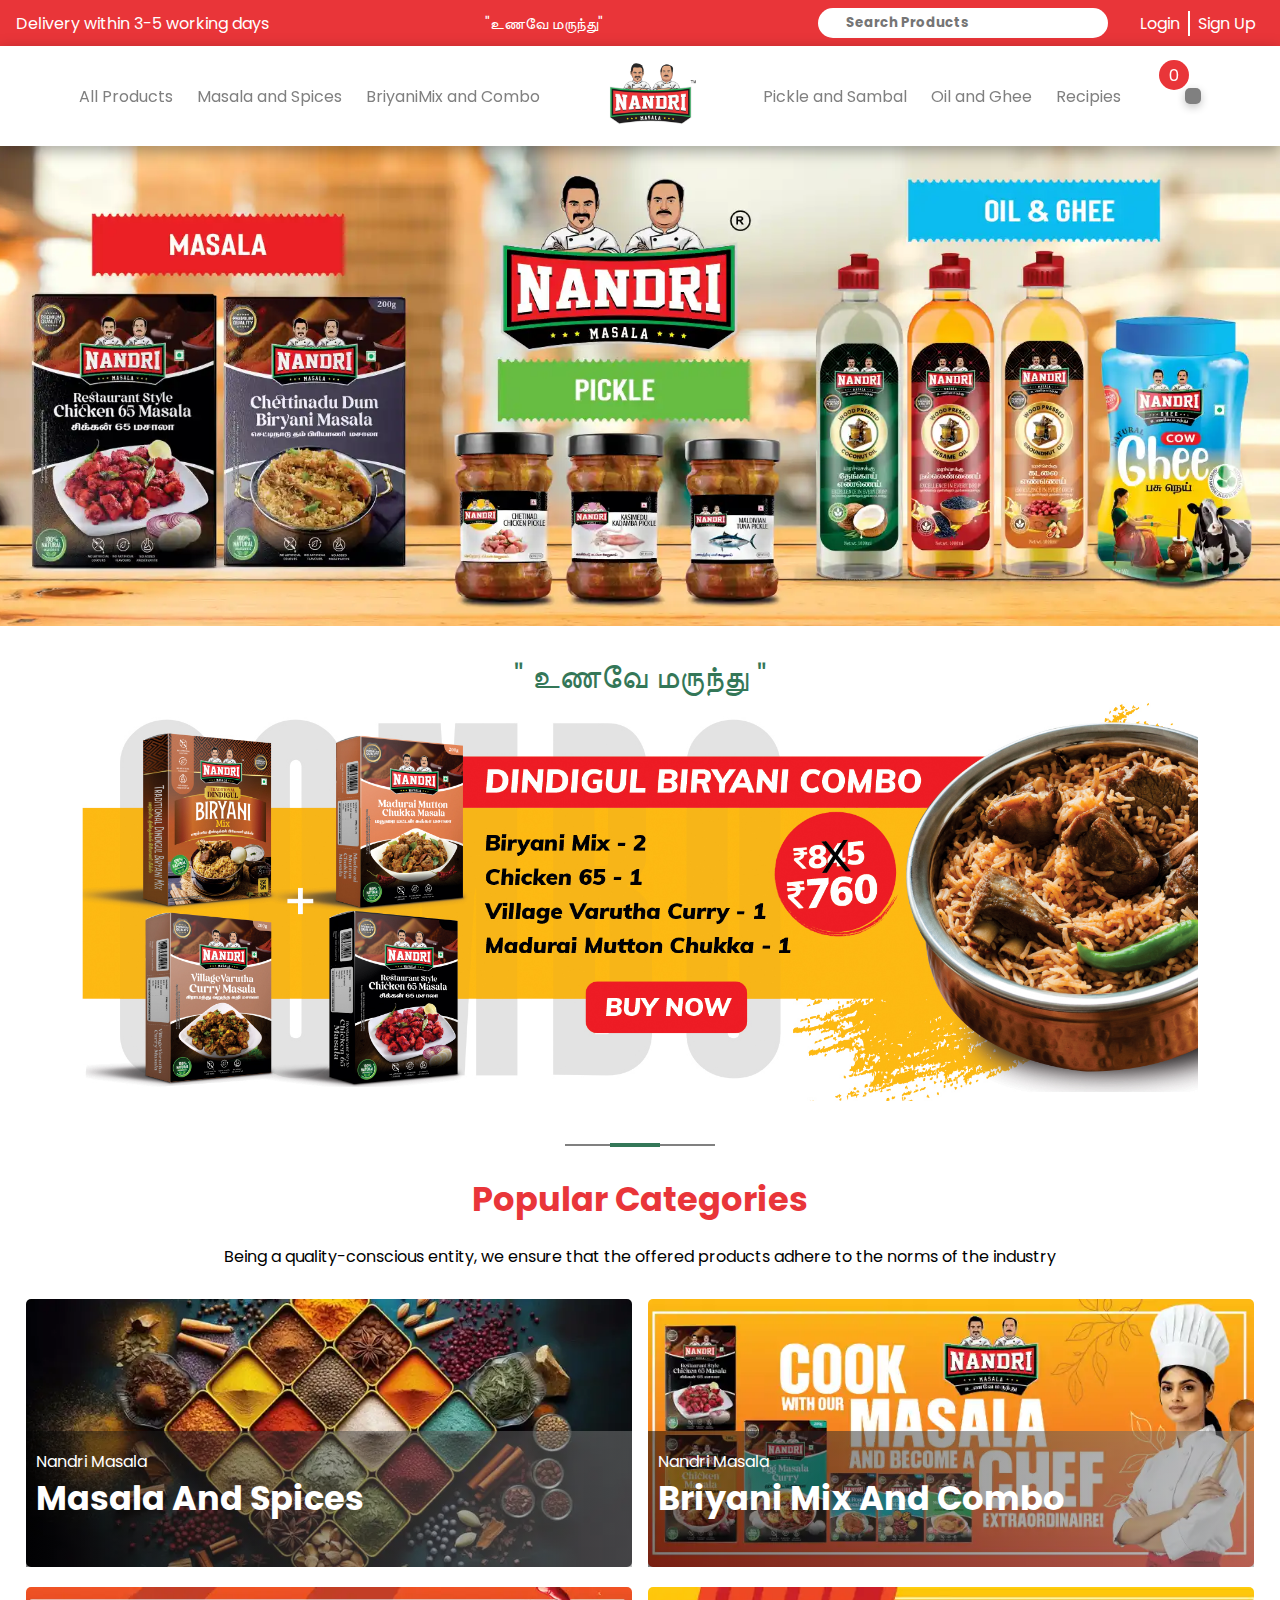
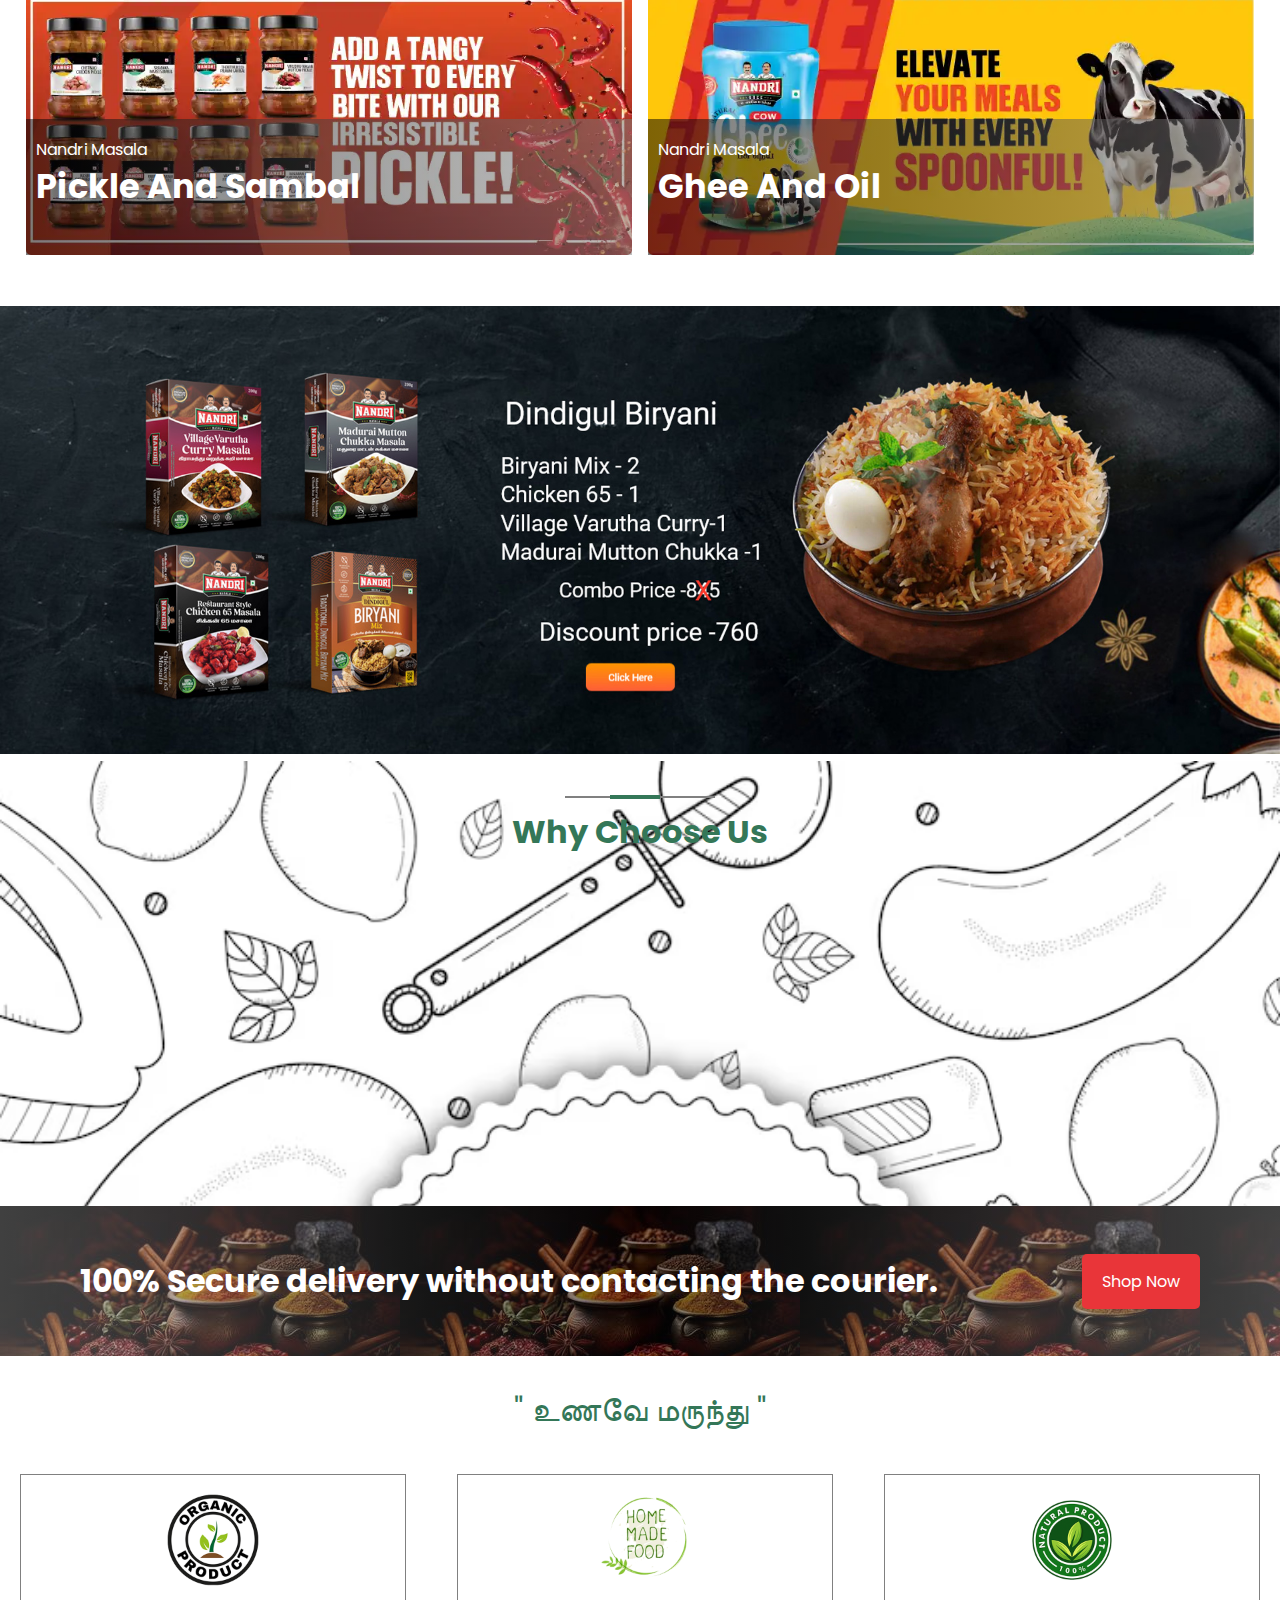
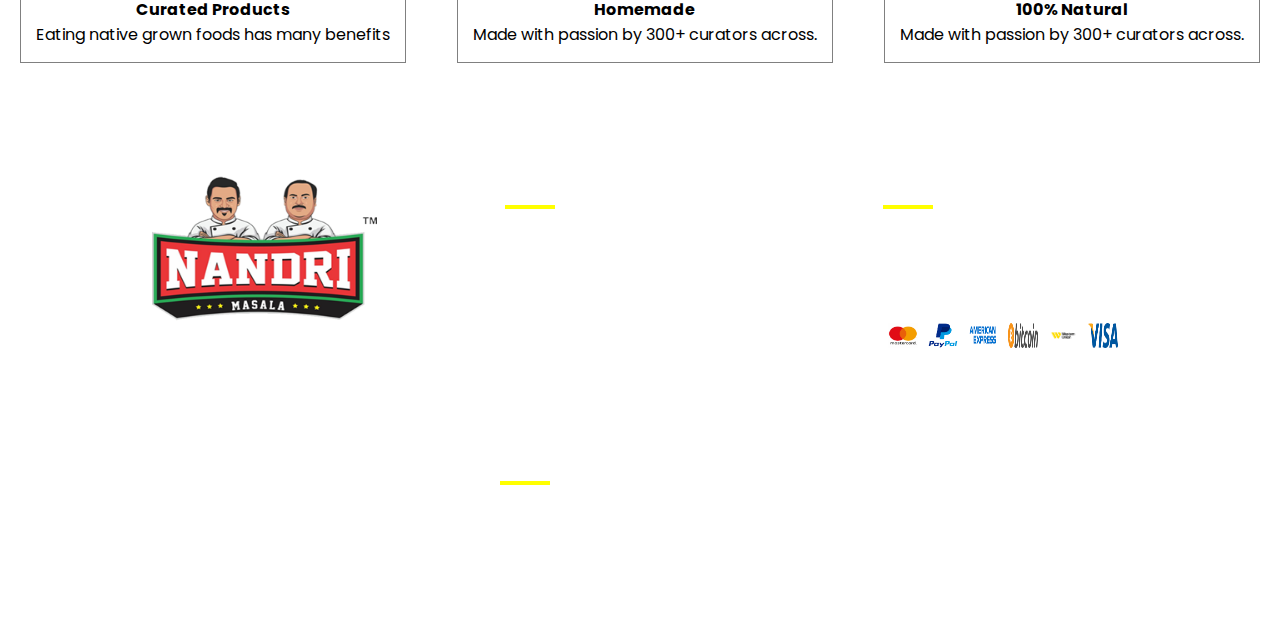
==== commit cb981000: "developed sticky navigation bar...and setted correct image path" ====
--- a/index.html
+++ b/index.html
@@ -38,37 +38,39 @@
                 </section>
              </div>
           </section>
-          <!-- navvigation bar code -->
-           <nav id="mainNav">
-            <!-- menubar button -->
-            <i class="fa-solid fa-bars" id="menuTrue"></i>
-
-              <div class="navLeft">
-                  <ul id="leftNavigation" class="navigationLinks">
-                     <li><a href="./allProducts.html">All Products</a></li>
-                     <li><a href="#">Masala and Spices</a></li>
-                     <li><a href="#">BriyaniMix and Combo</a></li>
-                  </ul> 
-              </div>
-              <div class="navLogo">
-                  <a href="./index.html"><img src="./nandrimasalaimages/mainlogo.png"/></a>
-              </div>
-
-              
-              <div class="navRight">
-                    <ul id="rightNavigation" class="navigationLinks">
-                       <li><a href="#">Pickle and Sambal</a></li>
-                      <li> <a href="#">Oil and Ghee</a></li>
-                       <li><a href="#">Recipies</a></li>
-                    </ul>
-              </div>
-              <!-- cart button -->
-              <div id="cartLogo">
-                <i class="fa-solid fa-cart-shopping"></i>
-                <span class="badge" id="badge">0</span>
-              </div>
-           </nav>
+          
        </header>
+
+       <!-- navigation bar code -->
+       <nav id="mainNav">
+        <!-- menubar button -->
+        <i class="fa-solid fa-bars" id="menuTrue"></i>
+
+          <div class="navLeft">
+              <ul id="leftNavigation" class="navigationLinks">
+                 <li><a href="./allProducts.html">All Products</a></li>
+                 <li><a href="#">Masala and Spices</a></li>
+                 <li><a href="#">BriyaniMix and Combo</a></li>
+              </ul> 
+          </div>
+          <div class="navLogo">
+              <a href="./index.html"><img src="./nandrimasalaimages/mainlogo.png"/></a>
+          </div>
+
+          
+          <div class="navRight">
+                <ul id="rightNavigation" class="navigationLinks">
+                   <li><a href="#">Pickle and Sambal</a></li>
+                  <li> <a href="#">Oil and Ghee</a></li>
+                   <li><a href="#">Recipies</a></li>
+                </ul>
+          </div>
+          <!-- cart button -->
+          <div id="cartLogo">
+            <i class="fa-solid fa-cart-shopping"></i>
+            <span class="badge" id="badge">0</span>
+          </div>
+       </nav>
        
        <!-- mobile navigation bar section -->
        <nav id="mobilenav" class="mobnav">
--- a/css/index.css
+++ b/css/index.css
@@ -15,9 +15,7 @@
     --theme5:rgb(0,0,0);
 }
 /* topbar design */
-body{
-    /* background-color:aqua; */
-}
+
 header{
     overflow:visible;
 }
@@ -101,6 +99,8 @@
     position:sticky;
     top:0;
     height:100px;
+    z-index:9999999999999999999;
+    box-shadow: rgba(0, 0, 0, 0.35) 0px 5px 15px;
 }
 .navigationLinks{
     display: inline-flex;
@@ -154,9 +154,12 @@
     position:relative;
     box-shadow: rgba(0, 0, 0, 0.24) 0px 3px 8px;
     color:var(--theme4);
+    display:flex;
+    justify-content:center;
+    align-items:center;
 }
 #cartLogo .fa-cart-shopping{
-   font-size:14px; 
+   font-size:1.8rem; 
 }
 #cartLogo:hover{
     cursor:pointer;
@@ -164,14 +167,16 @@
 /* style for badge */
 .badge{
     position:absolute;
-    background-color:var(--theme4);
-    top:-20px;
-    left:-10px;
-    height:25px;
-    width:25px;
+    background-color:var(--theme1);
+    bottom:85%;
+    right:75%;
+    height:30px;
+    width:30px;
     border-radius:50%;
-    text-align:center;
-    display:none;
+    display: flex;
+    justify-content: center;
+    align-items: center;
+    /* display:none; */
 }
 
 /* mobile navigation bar styles */
@@ -227,6 +232,10 @@
     border-bottom:1px dotted var(--theme2);
     padding:10px 0;
 }
+.mobilenavigaltionLinks li a{
+    text-decoration:none;
+    color:var(--theme4);
+}
 .mobilenavigaltionLinks li:hover{
     background-color:var(--theme1);
     cursor:pointer;
@@ -381,12 +390,6 @@
     top:15px;
     visibility:hidden;
 }
-.Row1{
-   /* background-color:red; */
-}
-.Row2{
-    /* background-color:green; */
- }
 .popularCategoriesRow{
     display:flex;
     padding:10px;
@@ -513,17 +516,7 @@
     text-align:center;
     padding:15px 15px;
 }
-.natural{
-    /* flex-grow:1; */
-}
-/* .special{
-    width:310px;
-    height:150px;
-    background-color:aqua;
-} */
-/* .popularCategoriesRow{
-    display:flex;
-} */
+
 /* footer section designs */
 .footerContent{
     display:flex;
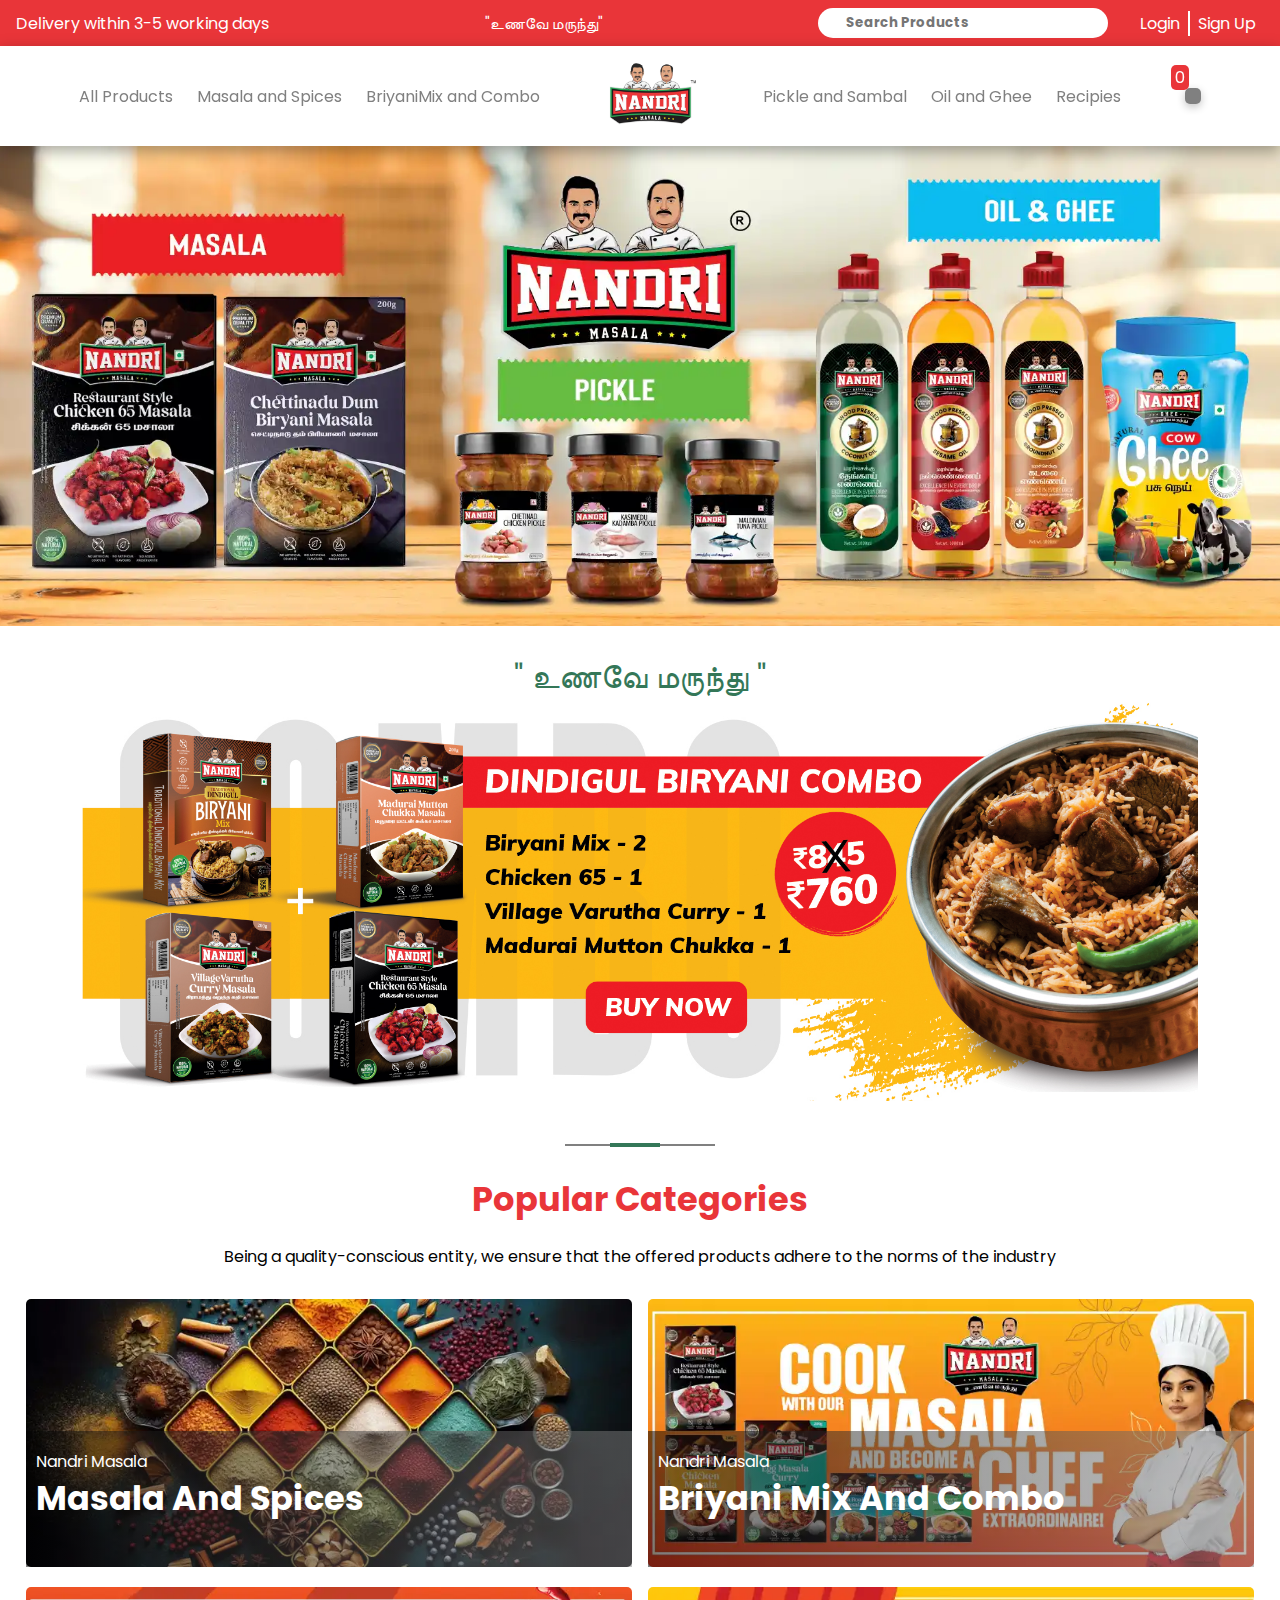
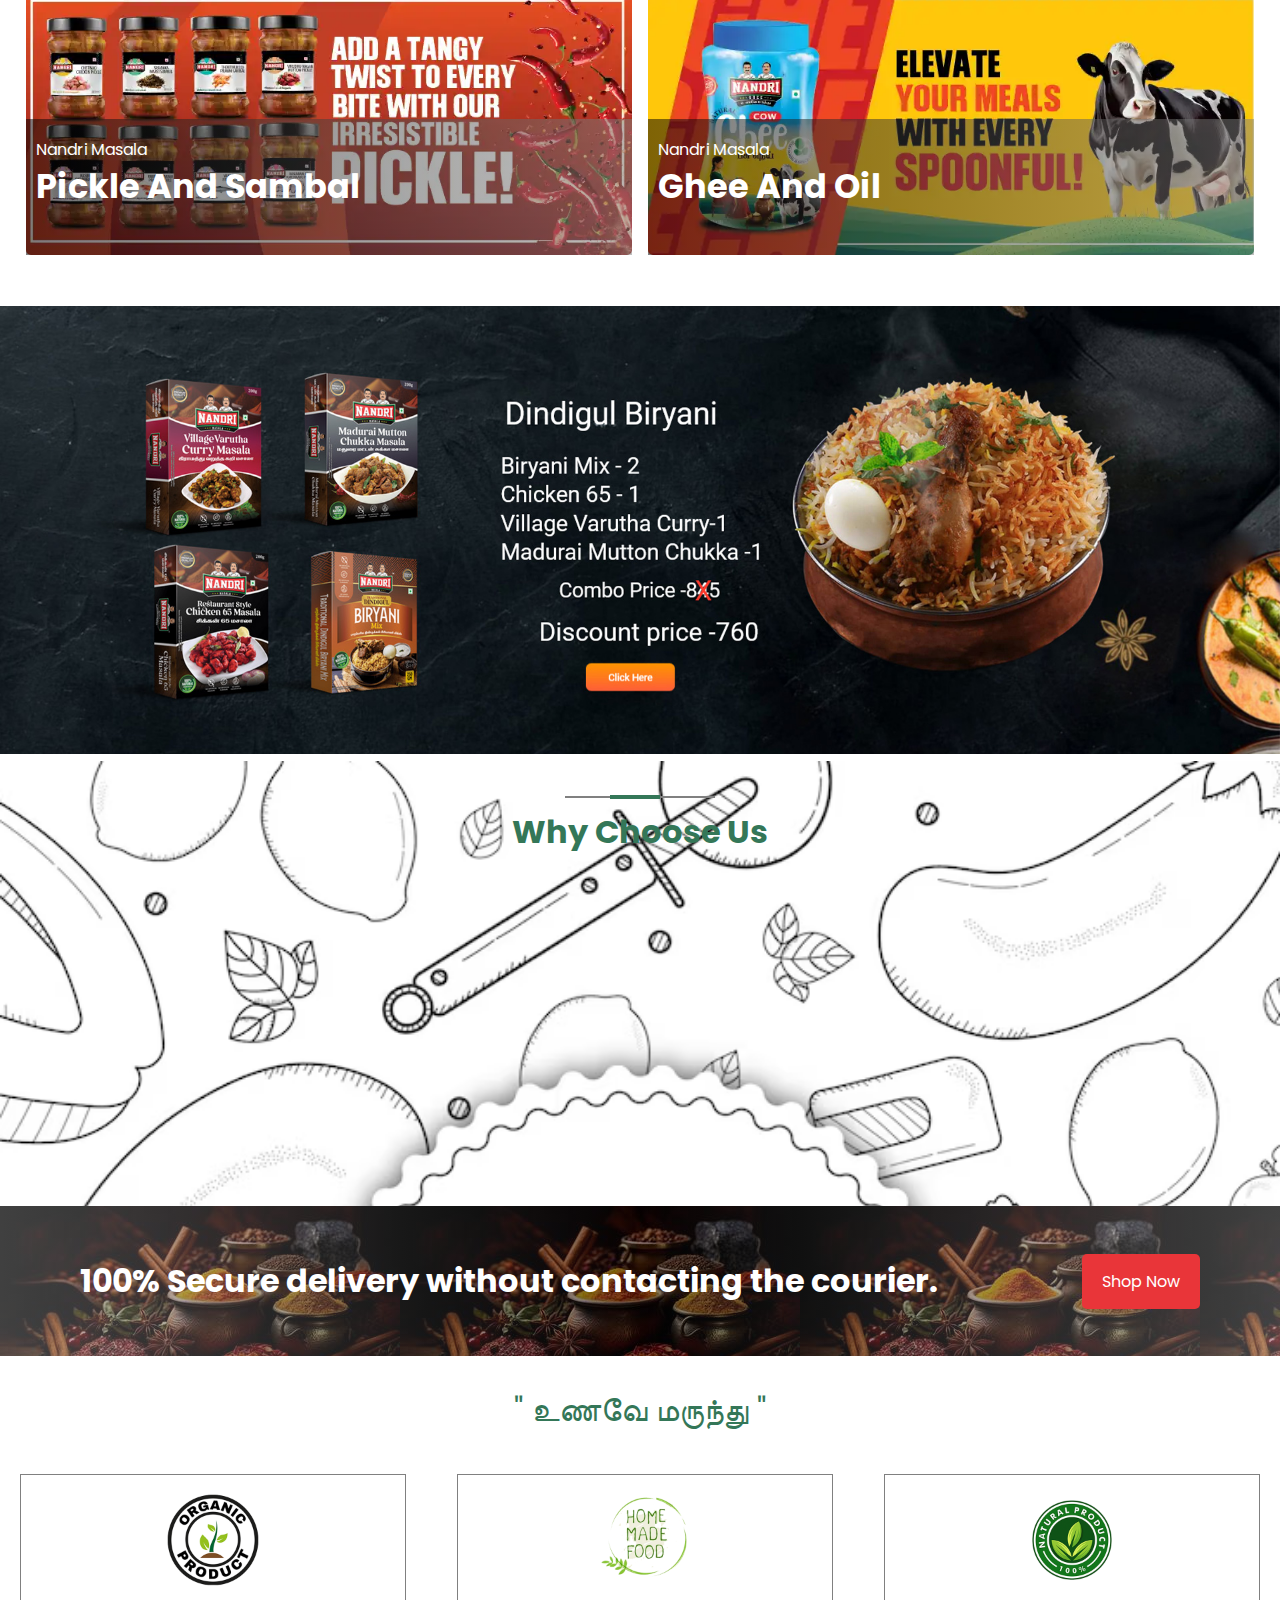
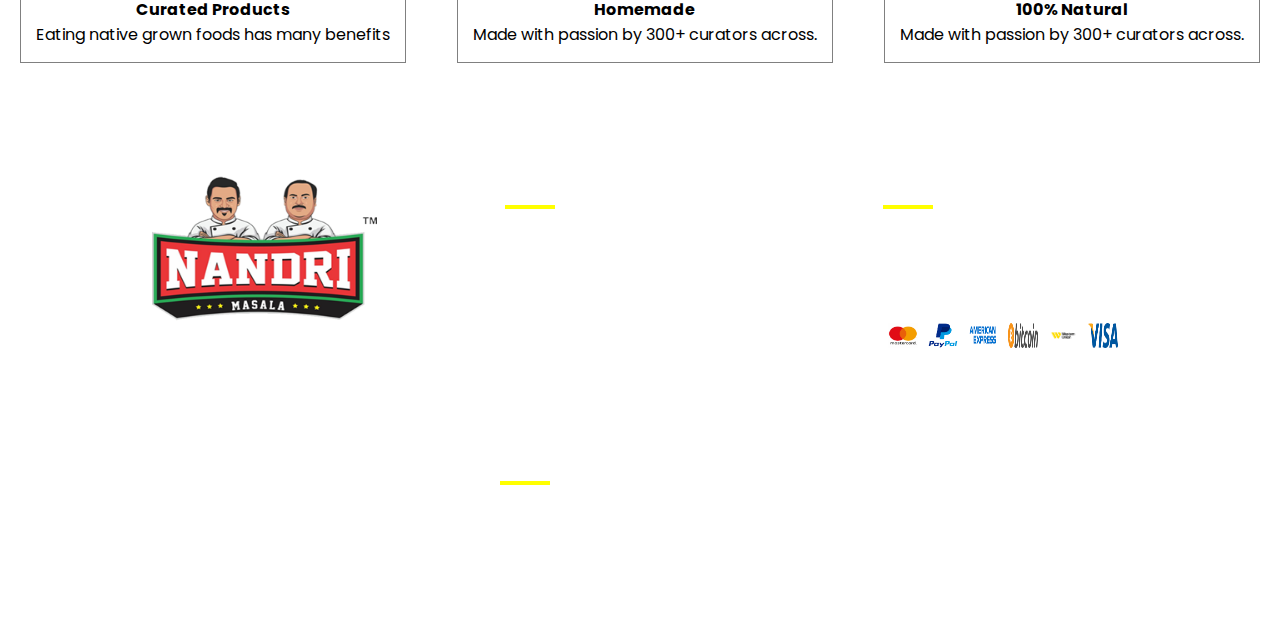
==== commit 7f0b67ba: "increment decrement update maincart update work is completed" ====
--- a/index.html
+++ b/index.html
@@ -273,9 +273,26 @@
          </div>
      </footer>
     </main>
+
+    <!-- cart section -->
+    <section id="mainCart" class="mainCart">
+        <nav>
+          <h3>Shopping Cart</h3>
+          <i class="fa-solid fa-x" id="closeCart"></i>
+        </nav>
+        <section id="selectedProductsContainer" class="selectedProductsContainer">
+            
+        </section>
+        <div class="cartTotal" id="cartSubTotal">
+         <span>SUB TOTAL</span>
+         <span>&#8377;</span>
+       </div>
+       <div class="checkoutBtn" id="checkoutBtn">PROCEED TO CHECKOUT</div>
+    </section>
 </body>
 <!-- it contains stock details -->
 <script src="./js/data.js"></script>
+<script src="./js/allProducts.js"></script>
 <script src="./js/index.js"></script>
     <!-- AOS script -->
     <script src="https://unpkg.com/aos@2.3.1/dist/aos.js"></script>
--- a/css/index.css
+++ b/css/index.css
@@ -15,7 +15,9 @@
     --theme5:rgb(0,0,0);
 }
 /* topbar design */
-
+.active{
+    color:var(--theme1);
+}
 header{
     overflow:visible;
 }
@@ -170,13 +172,12 @@
     background-color:var(--theme1);
     bottom:85%;
     right:75%;
-    height:30px;
-    width:30px;
-    border-radius:50%;
+    height:25px;
+    border-radius:5px;
     display: flex;
     justify-content: center;
     align-items: center;
-    /* display:none; */
+    padding:4px;
 }
 
 /* mobile navigation bar styles */
@@ -193,7 +194,7 @@
     top:0;
     left:-100%;
     transition:ease 0.5s;
-    z-index:9999999;
+    z-index:9999999999999999999999999999999999999999999999999999999999999;
 }
 .showMenu{
     left:0 !important;
@@ -621,6 +622,107 @@
     justify-content: center;
     align-items:center;
 }
+
+/* main cart design */
+.opacityBackground{
+    background-color:rgba(128, 128, 128,0.8) !important;
+}
+.mainCart{
+    background-color:var(--theme4);
+    position:fixed;
+    top:0;
+    right:-100%;
+    width:40%;
+    min-height: 100vh;
+    overflow-y: scroll;
+    z-index: 99999999999999999999999999999999999999999999999999999999999999999999999999999999999999999999999999999999;
+}
+.mainCart nav{
+    background-color:rgba(128, 128, 128,0.5);
+    color:var(--theme4);
+    display: flex;
+    justify-content:space-between;
+    align-items:center;
+    padding:1rem; 
+}
+.mainCart .selectedProducts .selectedImgContainer{
+    width:20%;
+    height:120px;
+}
+.mainCart .selectedProducts .selectedImgContainer img{
+    height:100%;
+    width:100%;
+}
+.selectedProducts{
+    display: flex;
+    background-color:var(--theme4);
+    justify-content: space-around;
+    align-items: center;
+    padding:5px 0;
+    /* flex-direction:column; */
+    /* background-color:pink; */
+    border-bottom:1px solid var(--theme2);
+}
+.descriptionContainer{
+    width:70%;
+    /* background-color:yellow; */
+    display: flex;
+    flex-direction: column;
+    gap:10px;
+}
+.descriptionContainer .row-1,.descriptionContainer .row-2{
+    display: flex;
+    justify-content: space-between;
+    align-items:center;
+    width:100%;
+    /* background-color:rgb(20, 208, 30); */
+}
+.decideQuantity{
+    width:30%;
+    padding:5px;
+}
+
+.decideQuantity i{
+    background-color:var(--theme4);
+    color:var(--theme1);
+    border-radius:2px;
+    border:1px solid var(--theme2);
+}
+.cartTotal{
+    /* background-color:yellow; */
+    display: flex;
+    padding:1rem; 
+    justify-content:space-between;
+}
+.cartTotal span{
+    font-weight:bold;
+}
+.checkoutBtn{
+    background-color:var(--theme1);
+    padding:0.8rem;
+    color:var(--theme4);
+    font-weight:bold;
+    text-align:center;
+}
+/* classes for js toggle */
+.cartOpen{
+    right:0;
+    transition:ease 0.5s;
+}
+.smooth{
+    transition:ease 1s;
+}
+/* responsive code for main Cart */
+@media (max-width:425px){
+    .mainCart{
+        width:90%;
+    }
+}
+@media (min-width:426px) and (max-width:992px){
+    .mainCart{
+        width:50%;
+    }
+}
 /* responsive codes section*/
 /* responsivde code for topbar */
 @media only screen and (max-width:991px){
